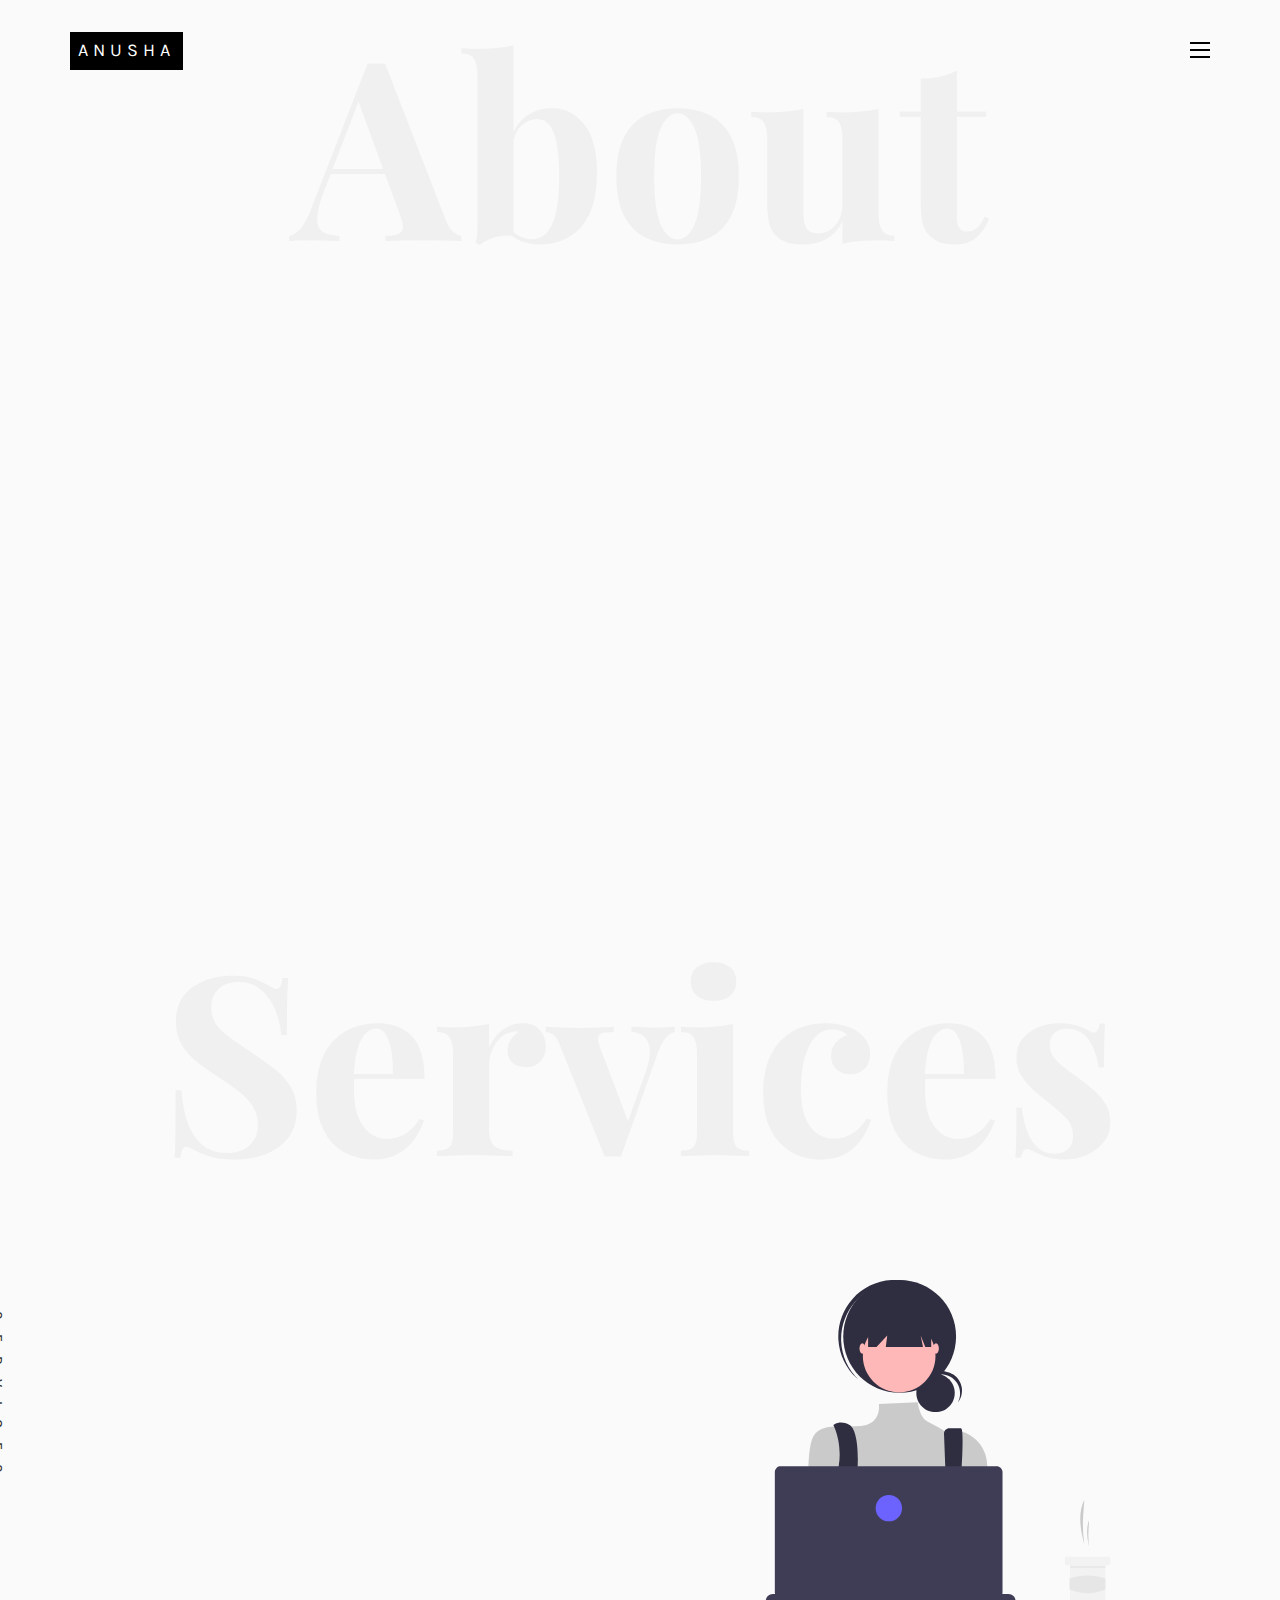
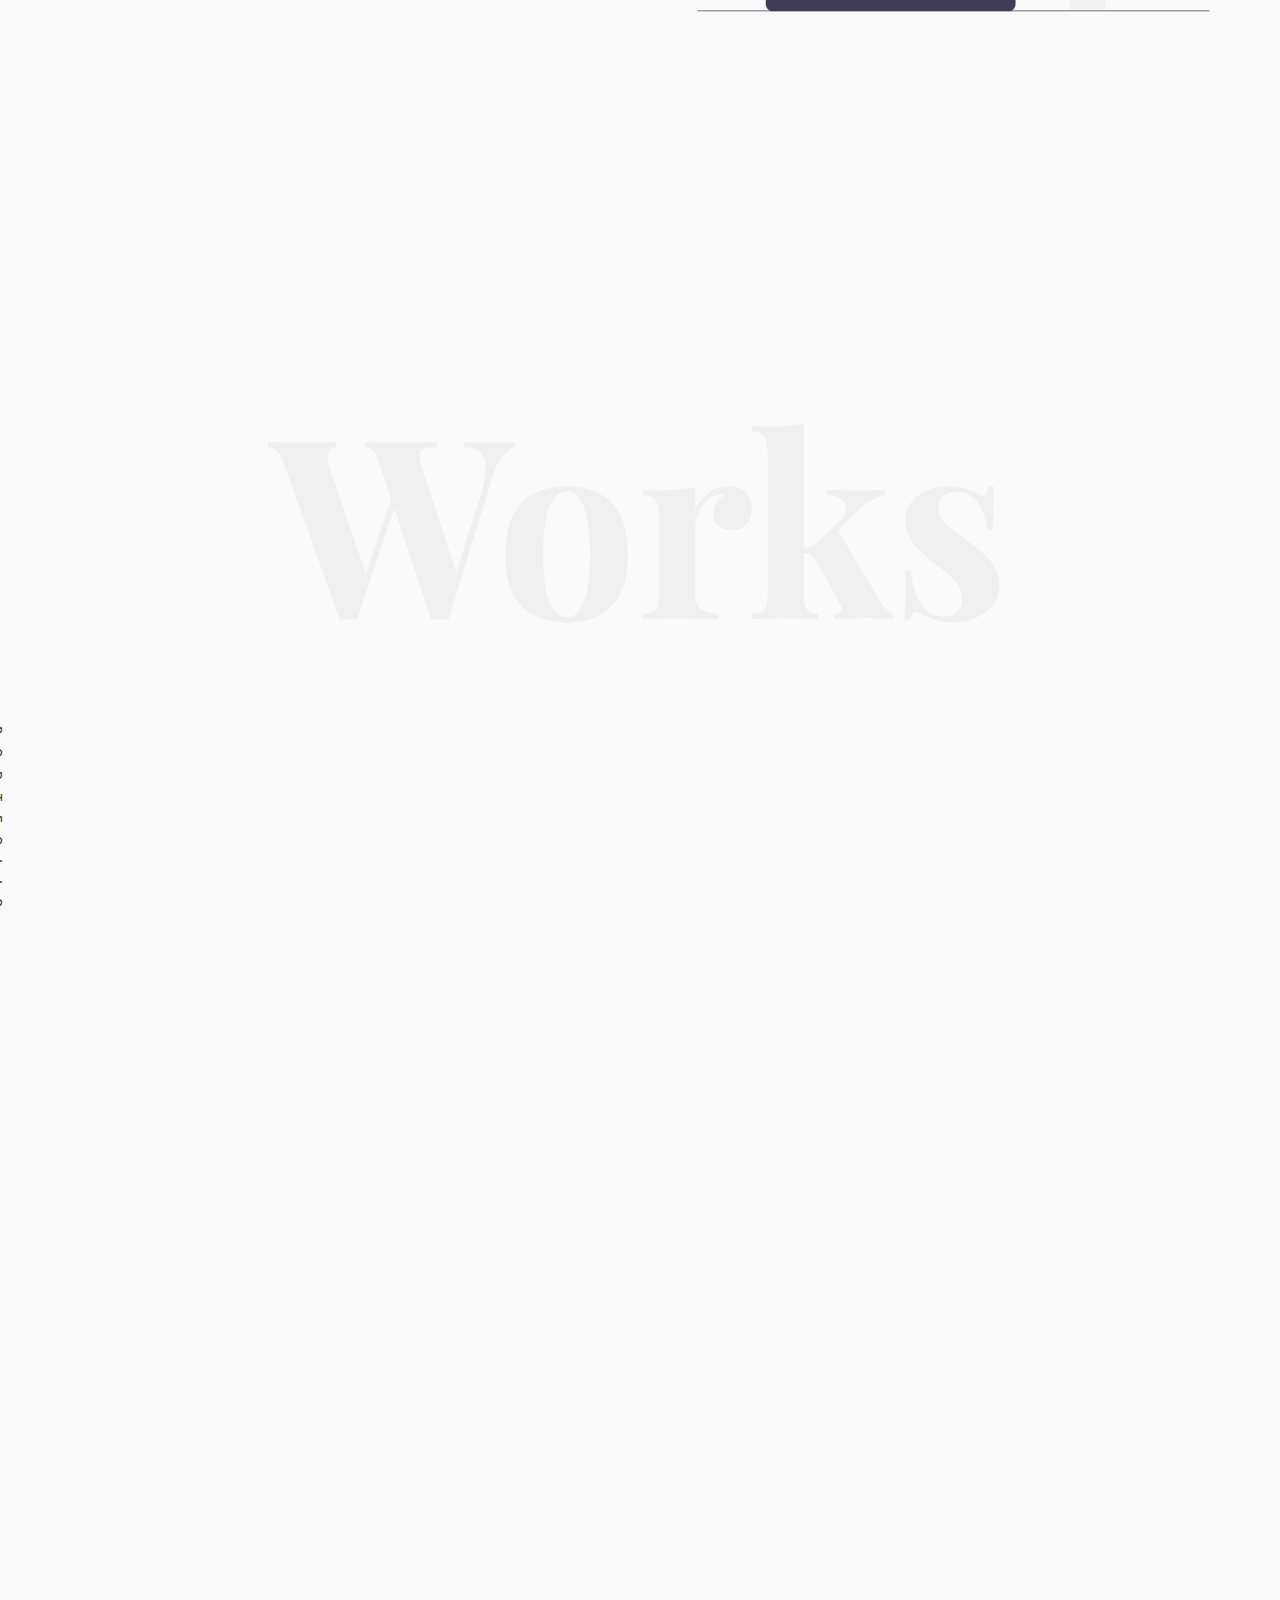
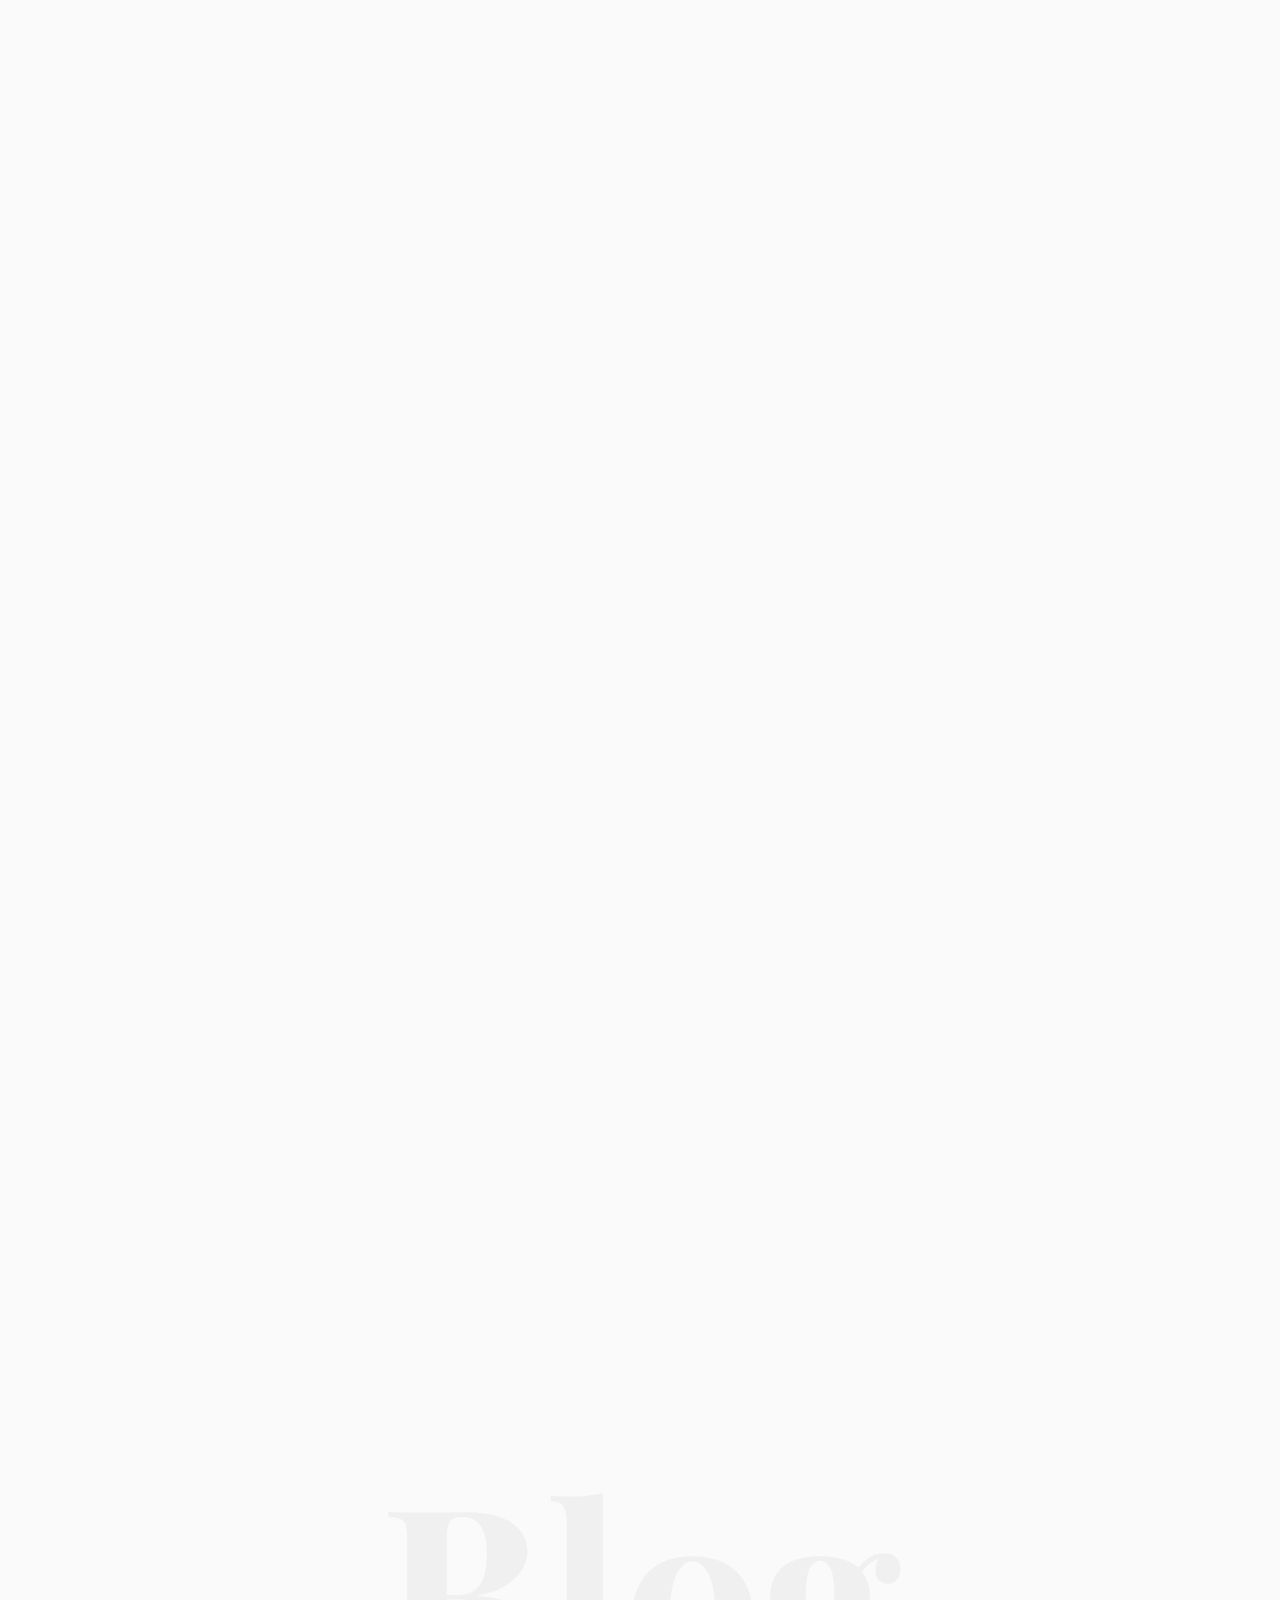
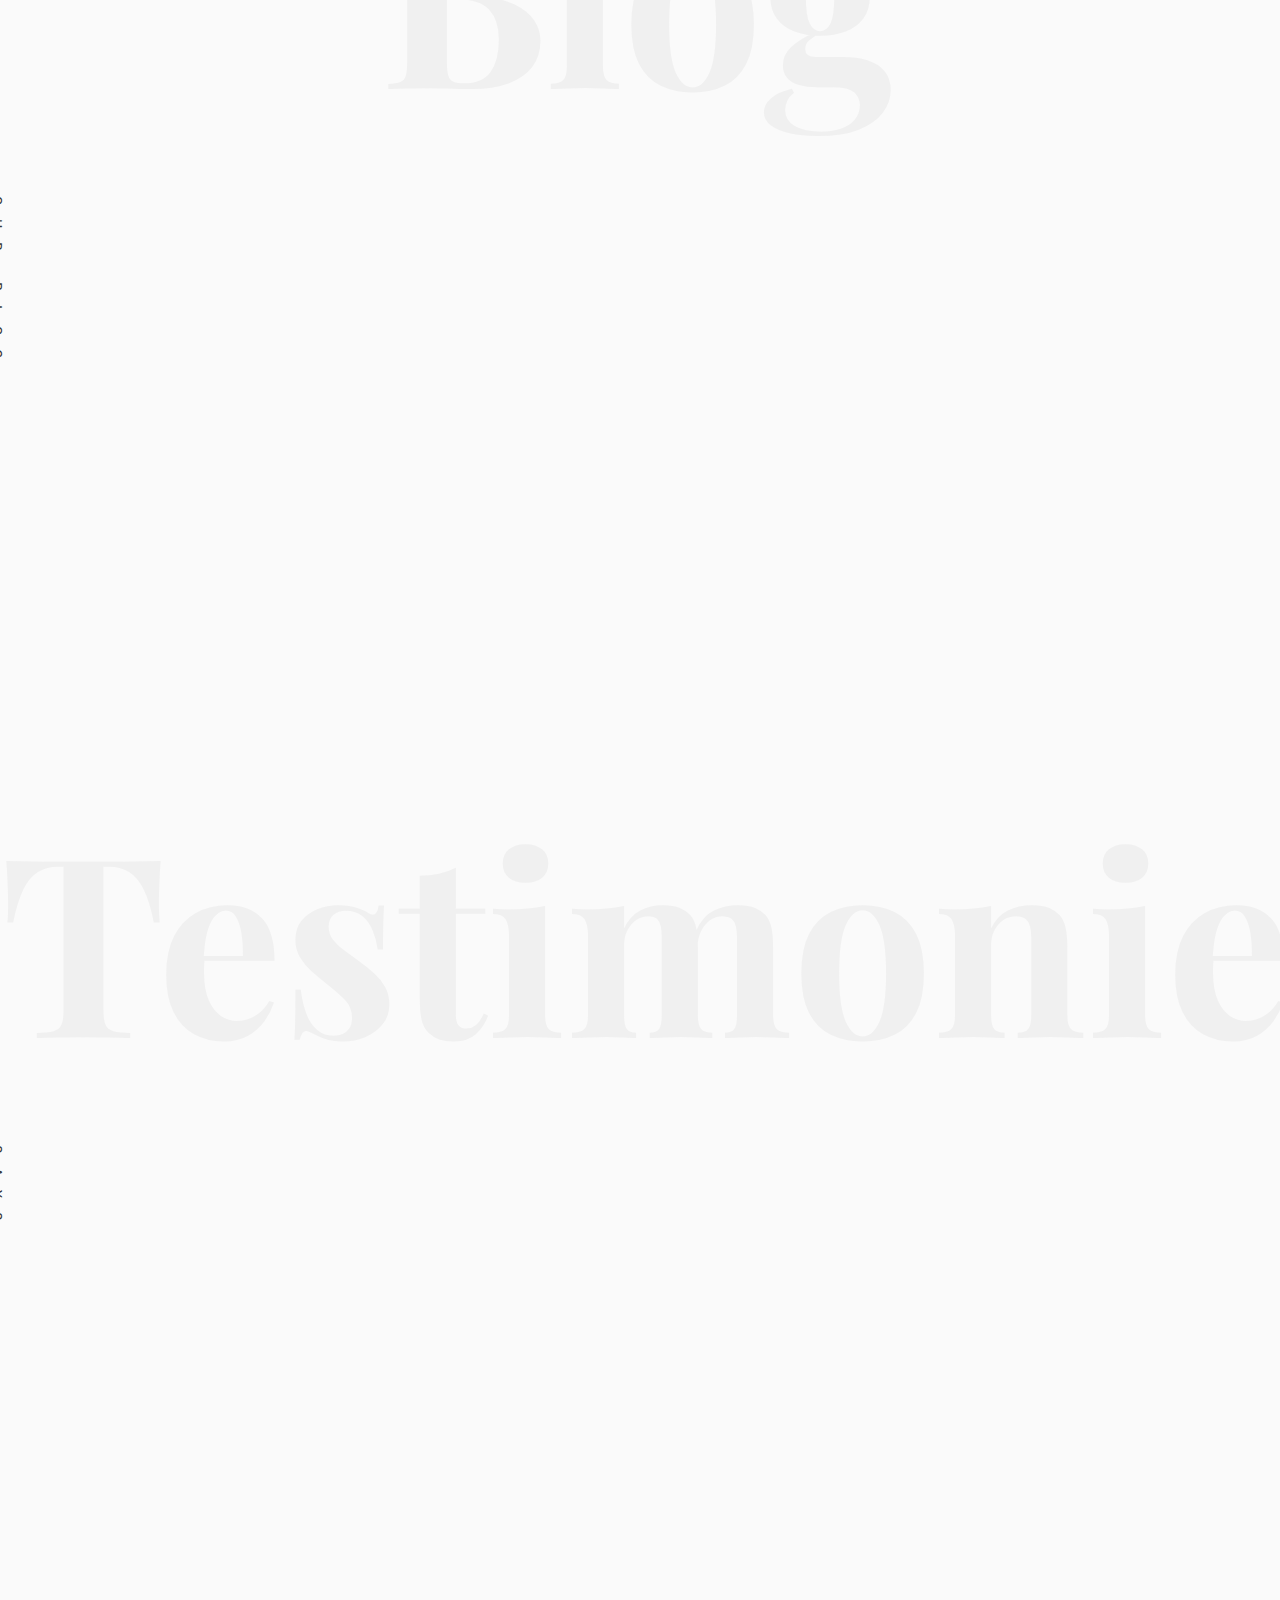
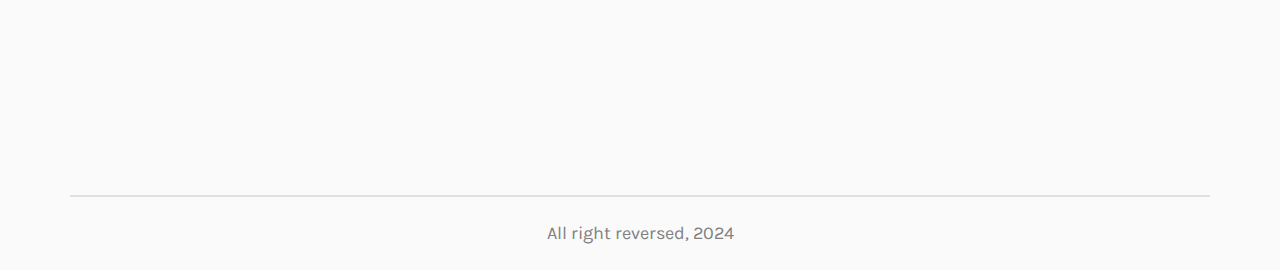
==== index.html @ c7a4c21a "first commit" ====
<!DOCTYPE HTML>
<html>
	<head>
	<meta charset="utf-8">
	<meta http-equiv="X-UA-Compatible" content="IE=edge">
	<title>Anusha | UX/UI Designer</title>
	<meta name="viewport" content="width=device-width, initial-scale=1">
	<meta name="description" content="" />
	<meta name="keywords" content="" />
	<meta name="author" content="" />

  <!-- Facebook and Twitter integration -->
	<meta property="og:title" content=""/>
	<meta property="og:image" content=""/>
	<meta property="og:url" content=""/>
	<meta property="og:site_name" content=""/>
	<meta property="og:description" content=""/>
	<meta name="twitter:title" content="" />
	<meta name="twitter:image" content="" />
	<meta name="twitter:url" content="" />
	<meta name="twitter:card" content="" />

	<!-- Place favicon.ico and apple-touch-icon.png in the root directory -->
	<link rel="shortcut icon" href="favicon.ico">

	<link href="https://fonts.googleapis.com/css?family=Karla:400,700" rel="stylesheet">
	<link href="https://fonts.googleapis.com/css?family=Playfair+Display:400,400i,700" rel="stylesheet">
	
	<!-- Animate.css -->
	<link rel="stylesheet" href="css/animate.css">
	<!-- Icomoon Icon Fonts-->
	<link rel="stylesheet" href="css/icomoon.css">
	<!-- Bootstrap  -->
	<link rel="stylesheet" href="css/bootstrap.css">
	<!-- Owl Carousel -->
	<link rel="stylesheet" href="css/owl.carousel.min.css">
	<link rel="stylesheet" href="css/owl.theme.default.min.css">
	<!-- Magnific Popup -->
	<link rel="stylesheet" href="css/magnific-popup.css">

	<link rel="stylesheet" href="css/style.css">


	<!-- Modernizr JS -->
	<script src="js/modernizr-2.6.2.min.js"></script>
	<!-- FOR IE9 below -->
	<!--[if lt IE 9]>
	<script src="js/respond.min.js"></script>
	<![endif]-->

	</head>
	<body>

	<nav id="colorlib-main-nav" role="navigation">
		<a href="#" class="js-colorlib-nav-toggle colorlib-nav-toggle active"><i></i></a>
		<div class="js-fullheight colorlib-table">
			<div class="colorlib-table-cell js-fullheight">
				<div class="row">
					<div class="col-md-12">
						<div class="form-group">
							<input type="text" class="form-control" id="search" placeholder="Enter any key to search...">
							<button type="submit" class="btn btn-primary"><i class="icon-search3"></i></button>
						</div>
					</div>
				</div>
				<div class="row">
					<div class="col-md-12">
						<ul>
							<li class="active"><a href="index.html">Home</a></li>
							<li><a href="services.html">Services</a></li>
							<li><a href="work.html">Work</a></li>
							<li><a href="blog.html">Blog</a></li>
							<li><a href="about.html">About</a></li>
							<li><a href="contact.html">Contact</a></li>
						</ul>
					</div>
				</div>
				<!-- <div class="row">
					<div class="col-md-12">
						<h2 class="head-title">Works</h2>
						<a href="images/work-1.jpg" class="gallery image-popup-link text-center" style="background-image: url(images/work-1.jpg);">
							<span><i class="icon-search3"></i></span>
						</a>
						<a href="images/work-2.jpg" class="gallery image-popup-link text-center" style="background-image: url(images/work-2.jpg);">
							<span><i class="icon-search3"></i></span>
						</a>
						<a href="images/work-3.jpg" class="gallery image-popup-link text-center" style="background-image: url(images/work-3.jpg);">
							<span><i class="icon-search3"></i></span>
						</a>
						<a href="images/work-4.jpg" class="gallery image-popup-link text-center" style="background-image: url(images/work-4.jpg);">
							<span><i class="icon-search3"></i></span>
						</a>
					</div>
				</div> -->
			</div>
		</div>
	</nav>
	
	<div id="colorlib-page">
		<header>
			<div class="container">
				<div class="row">
					<div class="col-md-12">
						<div class="colorlib-navbar-brand">
							<a class="colorlib-logo" href="index.html"><span>Anusha</span></a>
						</div>
						<a href="#" class="js-colorlib-nav-toggle colorlib-nav-toggle"><i></i></a>
					</div>
				</div>
			</div>
		</header>
		<div id="colorlib-about">
			<div class="container">
				<div class="row text-center">
					<h2 class="bold">About</h2>
				</div>
				<div class="row">
					<div class="col-md-5 animate-box">
						<div class="owl-carousel3">
							<div class="item">
								<img class="img-responsive about-img" src="images/about.jpg" alt="html5 bootstrap template by colorlib.com">
							</div>
							<div class="item">
								<img class="img-responsive about-img" src="images/about-2.jpg" alt="html5 bootstrap template by colorlib.com">
							</div>
						</div>
					</div>
					<div class="col-md-6 col-md-push-1 animate-box">
						<div class="about-desc">
							<div class="owl-carousel3">
								<div class="item">
									<h2><span>Anusha</span><span>Patil</span></h2>
								</div>
								<div class="item">
									<h2><span>I'm</span><span>A UX/UI Designer</span></h2>
								</div>
							</div>
							<div class="desc">
								<div class="rotate">
									<h2 class="heading">About</h2>
								</div>
								<p>Passionate UI/UX designer with over 2 year of hands-on experience shaping digital experiences. My journey has been a blend of creativity and strategy, expertly uniting user insights with innovative designs. Proficient in every phase of the design process, from immersive UX research and sleek UI design to wireframing, dynamic prototyping, and turning visions into reality with HTML, CSS, and ReactJS.
									My goal is to craft intuitive, pixel-perfect solutions that captivate users and drive meaningful connections. Let's collaborate to bring your digital aspirations to life!</p>
								<p><a href="images/Anusha_Patil_UX_UI_Designer.pdf" class="btn btn-primary btn-outline" download>Download Resume</a></p>
							</div>
						</div>
					</div>
				</div>
			</div>
		</div>
		<div id="colorlib-services">
			<div class="container">
				<div class="row text-center">
					<h2 class="bold">Services</h2>
				</div>
				<div class="row">
					<div class="col-md-12">
						<div class="services-flex">
							<div class="one-third">
								<div class="row">
									<div class="col-md-12 col-md-offset-0 animate-box intro-heading">
										<span>My Services</span>
										<h2>Here Are Some of My Skills</h2>
									</div>
								</div>
								<div class="row">
									<div class="col-md-12">
										<div class="rotate">
											<h2 class="heading">Services</h2>
										</div>
									</div>
									<div class="col-md-6">
										<div class="services animate-box">
											<h3>UX Research</h3>
											<ul>
												<li>Conducting interviews</li>
												<li>Surveys and questionnaires</li>
												<li>Analyzing user feedback</li>
											</ul>
										</div>
										<div class="services animate-box">
											<h3>Wireframing and Prototyping</h3>
											<ul>
												<li>Creating wireframes</li>
												<li>Building interactive prototypes</li>
												<li>Using tools like Figma, Miro, Figjam</li>
											</ul>
										</div>
									</div>
									<div class="col-md-6">
										<div class="services animate-box">
											<h3>Interaction Design</h3>
											<ul>
												<li>Designing user flows</li>
												<li>Creating interactive elements</li>
												<li>Creating micro-interactions</li>
											</ul>
										</div>
										<div class="services animate-box">
											<h3>Visual Design</h3>
											<ul>
												<li>Color theory</li>
												<li>Typography</li>
												<li>Layout and composition</li>
											</ul>
										</div>
									</div>
								</div>
							</div>
							<div class="one-forth services-img" style="background-image: url(images/skills.svg); background-size: contain;">
							</div>
						</div>
					</div>
				</div>
			</div>
		</div>

		<div id="colorlib-work">
			<div class="container">
				<div class="row text-center">
					<h2 class="bold">Works</h2>
				</div>
				<div class="row">
					<div class="col-md-12 col-md-offset-0 text-center animate-box intro-heading">
						<span>Portfolio</span>
						<h2>Done Projects</h2>
					</div>
				</div>
				<div class="row">
					<div class="col-md-12">
						<div class="rotate">
							<h2 class="heading">Portfolio</h2>
						</div>
					</div>
				</div>
				<div class="row">
					<div class="col-md-12">
						<div class="work-entry animate-box">
							<a href="work.html" class="work-img" style="background-image: url(images/PIMWORKS.svg);">
								<div class="display-t">
									<div class="work-name">
										<h2>Website and PIM software designs</h2>
									</div>
								</div>
							</a>
							<div class="col-md-4 col-md-offset-4">
								<div class="desc">
									<p>I had the opportunity to design the official website for PIMWork and also undertake a comprehensive redesign of their PIM (Product Information Management) software. This project involved creating a modern, user-friendly interface for their website and revamping the software to improve usability, efficiency, and overall user experience.</p>
									<p class="read"><a href="work-pimworks.html">View details</a></p>
								</div>
							</div>
						</div>
					</div>
					<div class="col-md-12">
						<div class="work-entry animate-box">
							<a href="work.html" class="work-img" style="background-image: url(images/letshang.jpg);">
								<div class="display-t">
									<div class="work-name">
										<h2>Let's Hang! app and website design</h2>
									</div>
								</div>
							</a>
							<div class="col-md-4 col-md-offset-4">
								<div class="desc">
									<p>I designed the website and app for "Lets Hang," an innovative platform that allows users to connect with others, create or join events, activities, or groups, and conduct unique activities like the "Mix-Em-Up Meal.</p>
									<p class="read"><a href="work-letshang.html">View Details</a></p>
								</div>
							</div>
						</div>
					</div>
				</div>
			</div>
		</div>

		<div id="colorlib-blog">
			<div class="container">
				<div class="row text-center">
					<h2 class="bold">Blog</h2>
				</div>
				<div class="row">
					<div class="col-md-12 col-md-offset-0 text-center animate-box intro-heading">
						<span>Blog</span>
						<h2>Read Our Case</h2>
					</div>
				</div>
				<div class="row">
					<div class="col-md-12">
						<div class="rotate">
							<h2 class="heading">Our Blog</h2>
						</div>
					</div>
				</div>
				<div class="row animate-box">
					<div class="owl-carousel1">
						<div class="item">
							<div class="col-md-12">
								<div class="article">
									<a href="https://medium.com/@anushapatil2208/revitalizing-user-experience-redesigning-inshorts-for-seamless-news-consumption-c6a391793e46" class="blog-img">
										<img class="img-responsive" src="images/bolg_01.webp">
										<div class="overlay"></div>
										<div class="link">
											<span class="read">Read more</h2>
										</div>
									</a>
									<div class="desc">
										<span class="meta">11, Sep 2023</span>
										<h2><a href="blog.html">Revitalizing User Experience: Redesigning InShorts for Seamless News Consumption</a></h2>
										<!-- <p>When she reached the first hills of the Italic Mountains, she had a last view back on the skyline of her hometown Bookmarksgrove</p> -->
									</div>
								</div>
							</div>
						</div>
						<div class="item">
							<div class="col-md-12">
								<div class="article">
									<a href="blog.html" class="blog-img">
										<img class="img-responsive" src="images/blog_02.webp" alt="html5 bootstrap by colorlib.com">
										<div class="overlay"></div>
										<div class="link">
											<span class="read">Read more</h2>
										</div>
									</a>
									<div class="desc">
										<span class="meta">04, July 2023</span>
										<h2><a href="https://medium.com/@anushapatil2208/case-study-quillbot-mobile-app-b99eb85f5b2f">Case Study: Quillbot Mobile App</a></h2>
										<!-- <p>When she reached the first hills of the Italic Mountains, she had a last view back on the skyline of her hometown Bookmarksgrove</p> -->
									</div>
								</div>
							</div>
						</div>
						<div class="item">
							<div class="col-md-12">
								<div class="article">
									<a href="https://medium.com/@anushapatil2208/case-study-redesigning-a-mobile-banking-app-ae5cf0e8e21a" class="blog-img">
										<img class="img-responsive" src="images/blog_03.webp" alt="html5 bootstrap by colorlib.com">
										<div class="overlay"></div>
										<div class="link">
											<span class="read">Read more</h2>
										</div>
									</a>
									<div class="desc">
										<span class="meta">29, June 2023</span>
										<h2><a href="https://medium.com/@anushapatil2208/case-study-redesigning-a-mobile-banking-app-ae5cf0e8e21a">Case Study : Redesigning a Mobile Banking App</a></h2>
										<!-- <p>When she reached the first hills of the Italic Mountains, she had a last view back on the skyline of her hometown Bookmarksgrove</p> -->
									</div>
								</div>
							</div>
						</div>
					</div>
				</div>
			</div>
		</div>

		<div id="colorlib-testimony">
			<div class="container">
				<div class="row text-center">
					<h2 class="bold">Testimonies</h2>
				</div>
				<div class="row">
					<div class="col-md-12 col-md-offset-0 text-center animate-box intro-heading">
						<span>Testimonies</span>
						<h2>Clients Says</h2>
					</div>
				</div>
				<div class="row">
					<div class="col-md-12">
						<div class="rotate">
							<h2 class="heading">Says</h2>
						</div>
					</div>
				</div>
				<div class="row animate-box">
					<div class="owl-carousel">
						<div class="item">
							<div class="col-md-12 text-center">
								<div class="testimony">
									<blockquote>
										<p>"Working with Anusha was an absolute pleasure. She brought creativity, enthusiasm, and a positive attitude to every project, making her contributions invaluable to our team.
											If you're in need of a talented and dedicated UI designer who can bring your design projects to life, I wholeheartedly recommend Anusha. She will undoubtedly be a valuable asset to any design team."</p>
										<span>&mdash; Pragash Santhakumar | PIMWork Senior UX Designer</span>
									</blockquote>
								</div>
							</div>
						</div>
						<div class="item">
							<div class="col-md-12 text-center">
								<div class="testimony">
									<blockquote>
										<p>"Anusha is Exceptional when it comes to designing, her UI/UX expertise has been pivotal in shaping our product. Her creative designs, attention to detail, and user-centric approach have significantly enhanced usability. Her proactive problem-solving and commitment to staying updated have ensured our product remains cutting-edge. She had an outstanding contribution to our project's success."</p>
										<span>&mdash; Priyansh Raj | Catalysts Reachout Founder and Software developer</span>
									</blockquote>
								</div>
							</div>
						</div>
						<div class="item">
							<div class="col-md-12 text-center">
								<div class="testimony">
									<blockquote>
										<p>"Anusha is an exceptional UI/UX designer with a keen eye for detail and a knack for creating intuitive user experiences. Her collaborative approach, coupled with her passion for design, makes her an invaluable asset to any team. I highly recommend her for any UI/UX design role."</p>
										<span>&mdash; Anand Doddamani | Fontend developer at Utah Tech Labs </span>
									</blockquote>
								</div>
							</div>
						</div>
					</div>
				</div>
			</div>
		</div>

		<footer>
			<!-- <div id="footer"> -->
				<div class="container">
					<div id='footer'>
						<div class='footer-container '>
						  <p class="footer-text">All right reversed, 2024</p>
						</div>
					</div>
				</div>
		</footer>
	
	</div>

	<!-- jQuery -->
	<script src="js/jquery.min.js"></script>
	<!-- jQuery Easing -->
	<script src="js/jquery.easing.1.3.js"></script>
	<!-- Bootstrap -->
	<script src="js/bootstrap.min.js"></script>
	<!-- Waypoints -->
	<script src="js/jquery.waypoints.min.js"></script>
	<!-- Owl Carousel -->
	<script src="js/owl.carousel.min.js"></script>
	<!-- Magnific Popup -->
	<script src="js/jquery.magnific-popup.min.js"></script>
	<script src="js/magnific-popup-options.js"></script>

	<!-- Main JS (Do not remove) -->
	<script src="js/main.js"></script>

	</body>
</html>
---- css/icomoon.css ----
@font-face {
  font-family: 'icomoon';
  src:  url('fonts/icomoon.eot?tmere9');
  src:  url('fonts/icomoon.eot?tmere9#iefix') format('embedded-opentype'),
    url('fonts/icomoon.ttf?tmere9') format('truetype'),
    url('fonts/icomoon.woff?tmere9') format('woff'),
    url('fonts/icomoon.svg?tmere9#icomoon') format('svg');
  font-weight: normal;
  font-style: normal;
}

[class^="icon-"], [class*=" icon-"] {
  /* use !important to prevent issues with browser extensions that change fonts */
  font-family: 'icomoon' !important;
  speak: none;
  font-style: normal;
  font-weight: normal;
  font-variant: normal;
  text-transform: none;
  line-height: 1;

  /* Better Font Rendering =========== */
  -webkit-font-smoothing: antialiased;
  -moz-osx-font-smoothing: grayscale;
}

.icon-activity:before {
  content: "\e900";
}
.icon-airplay:before {
  content: "\e901";
}
.icon-alert-circle:before {
  content: "\e902";
}
.icon-alert-octagon:before {
  content: "\e903";
}
.icon-alert-triangle:before {
  content: "\e904";
}
.icon-align-center:before {
  content: "\e905";
}
.icon-align-justify:before {
  content: "\e906";
}
.icon-align-left:before {
  content: "\e907";
}
.icon-align-right:before {
  content: "\e908";
}
.icon-anchor:before {
  content: "\e909";
}
.icon-aperture:before {
  content: "\e90a";
}
.icon-arrow-down3:before {
  content: "\e90b";
}
.icon-arrow-down-circle:before {
  content: "\e90c";
}
.icon-arrow-down-left3:before {
  content: "\e90d";
}
.icon-arrow-down-right3:before {
  content: "\e90e";
}
.icon-arrow-left3:before {
  content: "\e90f";
}
.icon-arrow-left-circle:before {
  content: "\e910";
}
.icon-arrow-right3:before {
  content: "\e911";
}
.icon-arrow-right-circle:before {
  content: "\e912";
}
.icon-arrow-up3:before {
  content: "\e913";
}
.icon-arrow-up-circle:before {
  content: "\e914";
}
.icon-arrow-up-left3:before {
  content: "\e915";
}
.icon-arrow-up-right3:before {
  content: "\e916";
}
.icon-at-sign:before {
  content: "\e917";
}
.icon-award:before {
  content: "\e918";
}
.icon-bar-chart:before {
  content: "\e919";
}
.icon-bar-chart-2:before {
  content: "\e91a";
}
.icon-battery:before {
  content: "\e91b";
}
.icon-battery-charging:before {
  content: "\e91c";
}
.icon-bell2:before {
  content: "\e91d";
}
.icon-bell-off:before {
  content: "\e91e";
}
.icon-bluetooth:before {
  content: "\e91f";
}
.icon-bold2:before {
  content: "\e920";
}
.icon-book2:before {
  content: "\e921";
}
.icon-book-open:before {
  content: "\e922";
}
.icon-bookmark2:before {
  content: "\e923";
}
.icon-box:before {
  content: "\e924";
}
.icon-briefcase2:before {
  content: "\e925";
}
.icon-calendar2:before {
  content: "\e926";
}
.icon-camera2:before {
  content: "\e927";
}
.icon-camera-off:before {
  content: "\e928";
}
.icon-cast:before {
  content: "\e929";
}
.icon-check:before {
  content: "\e92a";
}
.icon-check-circle:before {
  content: "\e92b";
}
.icon-check-square:before {
  content: "\e92c";
}
.icon-chevron-down:before {
  content: "\e92d";
}
.icon-chevron-left:before {
  content: "\e92e";
}
.icon-chevron-right:before {
  content: "\e92f";
}
.icon-chevron-up:before {
  content: "\e930";
}
.icon-chevrons-down:before {
  content: "\e931";
}
.icon-chevrons-left:before {
  content: "\e932";
}
.icon-chevrons-right:before {
  content: "\e933";
}
.icon-chevrons-up:before {
  content: "\e934";
}
.icon-chrome2:before {
  content: "\e935";
}
.icon-circle:before {
  content: "\e936";
}
.icon-clipboard2:before {
  content: "\e937";
}
.icon-clock3:before {
  content: "\e938";
}
.icon-cloud2:before {
  content: "\e939";
}
.icon-cloud-drizzle:before {
  content: "\e93a";
}
.icon-cloud-lightning:before {
  content: "\e93b";
}
.icon-cloud-off:before {
  content: "\e93c";
}
.icon-cloud-rain:before {
  content: "\e93d";
}
.icon-cloud-snow:before {
  content: "\e93e";
}
.icon-code:before {
  content: "\e93f";
}
.icon-codepen2:before {
  content: "\e940";
}
.icon-command2:before {
  content: "\e941";
}
.icon-compass3:before {
  content: "\e942";
}
.icon-copy2:before {
  content: "\e943";
}
.icon-corner-down-left:before {
  content: "\e944";
}
.icon-corner-down-right:before {
  content: "\e945";
}
.icon-corner-left-down:before {
  content: "\e946";
}
.icon-corner-left-up:before {
  content: "\e947";
}
.icon-corner-right-down:before {
  content: "\e948";
}
.icon-corner-right-up:before {
  content: "\e949";
}
.icon-corner-up-left:before {
  content: "\e94a";
}
.icon-corner-up-right:before {
  content: "\e94b";
}
.icon-cpu:before {
  content: "\e94c";
}
.icon-credit-card2:before {
  content: "\e94d";
}
.icon-crop2:before {
  content: "\e94e";
}
.icon-crosshair:before {
  content: "\e94f";
}
.icon-database2:before {
  content: "\e950";
}
.icon-delete:before {
  content: "\e951";
}
.icon-disc:before {
  content: "\e952";
}
.icon-dollar-sign:before {
  content: "\e953";
}
.icon-download4:before {
  content: "\e954";
}
.icon-download-cloud:before {
  content: "\e955";
}
.icon-droplet2:before {
  content: "\e956";
}
.icon-edit:before {
  content: "\e957";
}
.icon-edit-2:before {
  content: "\e958";
}
.icon-edit-3:before {
  content: "\e959";
}
.icon-external-link:before {
  content: "\e95a";
}
.icon-eye2:before {
  content: "\e95b";
}
.icon-eye-off:before {
  content: "\e95c";
}
.icon-facebook3:before {
  content: "\e95d";
}
.icon-fast-forward:before {
  content: "\e95e";
}
.icon-feather:before {
  content: "\e95f";
}
.icon-file:before {
  content: "\e960";
}
.icon-file-minus:before {
  content: "\e961";
}
.icon-file-plus:before {
  content: "\e962";
}
.icon-file-text3:before {
  content: "\e963";
}
.icon-film2:before {
  content: "\e964";
}
.icon-filter2:before {
  content: "\e965";
}
.icon-flag2:before {
  content: "\e966";
}
.icon-folder2:before {
  content: "\e967";
}
.icon-folder-minus2:before {
  content: "\e968";
}
.icon-folder-plus2:before {
  content: "\e969";
}
.icon-git-branch:before {
  content: "\e96a";
}
.icon-git-commit:before {
  content: "\e96b";
}
.icon-git-merge:before {
  content: "\e96c";
}
.icon-git-pull-request:before {
  content: "\e96d";
}
.icon-github2:before {
  content: "\e96e";
}
.icon-gitlab:before {
  content: "\e96f";
}
.icon-globe:before {
  content: "\e970";
}
.icon-grid:before {
  content: "\e971";
}
.icon-hard-drive:before {
  content: "\e972";
}
.icon-hash:before {
  content: "\e973";
}
.icon-headphones2:before {
  content: "\e974";
}
.icon-heart2:before {
  content: "\e975";
}
.icon-help-circle:before {
  content: "\e976";
}
.icon-home4:before {
  content: "\e977";
}
.icon-image2:before {
  content: "\e978";
}
.icon-inbox:before {
  content: "\e979";
}
.icon-info2:before {
  content: "\e97a";
}
.icon-instagram2:before {
  content: "\e97b";
}
.icon-italic2:before {
  content: "\e97c";
}
.icon-layers:before {
  content: "\e97d";
}
.icon-layout:before {
  content: "\e97e";
}
.icon-life-buoy:before {
  content: "\e97f";
}
.icon-link2:before {
  content: "\e980";
}
.icon-link-2:before {
  content: "\e981";
}
.icon-linkedin3:before {
  content: "\e982";
}
.icon-list3:before {
  content: "\e983";
}
.icon-loader:before {
  content: "\e984";
}
.icon-lock2:before {
  content: "\e985";
}
.icon-log-in:before {
  content: "\e986";
}
.icon-log-out:before {
  content: "\e987";
}
.icon-mail5:before {
  content: "\e988";
}
.icon-map3:before {
  content: "\e989";
}
.icon-map-pin:before {
  content: "\e98a";
}
.icon-maximize:before {
  content: "\e98b";
}
.icon-maximize-2:before {
  content: "\e98c";
}
.icon-menu5:before {
  content: "\e98d";
}
.icon-message-circle:before {
  content: "\e98e";
}
.icon-message-square:before {
  content: "\e98f";
}
.icon-mic2:before {
  content: "\e990";
}
.icon-mic-off:before {
  content: "\e991";
}
.icon-minimize:before {
  content: "\e992";
}
.icon-minimize-2:before {
  content: "\e993";
}
.icon-minus2:before {
  content: "\e994";
}
.icon-minus-circle:before {
  content: "\e995";
}
.icon-minus-square:before {
  content: "\e996";
}
.icon-monitor:before {
  content: "\e997";
}
.icon-moon:before {
  content: "\e998";
}
.icon-more-horizontal:before {
  content: "\e999";
}
.icon-more-vertical:before {
  content: "\e99a";
}
.icon-move:before {
  content: "\e99b";
}
.icon-music2:before {
  content: "\e99c";
}
.icon-navigation:before {
  content: "\e99d";
}
.icon-navigation-2:before {
  content: "\e99e";
}
.icon-octagon:before {
  content: "\e99f";
}
.icon-package:before {
  content: "\e9a0";
}
.icon-paperclip:before {
  content: "\e9a1";
}
.icon-pause3:before {
  content: "\e9a2";
}
.icon-pause-circle:before {
  content: "\e9a3";
}
.icon-percent:before {
  content: "\e9a4";
}
.icon-phone2:before {
  content: "\e9a5";
}
.icon-phone-call:before {
  content: "\e9a6";
}
.icon-phone-forwarded:before {
  content: "\e9a7";
}
.icon-phone-incoming:before {
  content: "\e9a8";
}
.icon-phone-missed:before {
  content: "\e9a9";
}
.icon-phone-off:before {
  content: "\e9aa";
}
.icon-phone-outgoing:before {
  content: "\e9ab";
}
.icon-pie-chart2:before {
  content: "\e9ac";
}
.icon-play4:before {
  content: "\e9ad";
}
.icon-play-circle:before {
  content: "\e9ae";
}
.icon-plus2:before {
  content: "\e9af";
}
.icon-plus-circle:before {
  content: "\e9b0";
}
.icon-plus-square:before {
  content: "\e9b1";
}
.icon-pocket:before {
  content: "\e9b2";
}
.icon-power2:before {
  content: "\e9b3";
}
.icon-printer2:before {
  content: "\e9b4";
}
.icon-radio:before {
  content: "\e9b5";
}
.icon-refresh-ccw:before {
  content: "\e9b6";
}
.icon-refresh-cw:before {
  content: "\e9b7";
}
.icon-repeat:before {
  content: "\e9b8";
}
.icon-rewind:before {
  content: "\e9b9";
}
.icon-rotate-ccw:before {
  content: "\e9ba";
}
.icon-rotate-cw:before {
  content: "\e9bb";
}
.icon-rss3:before {
  content: "\e9bc";
}
.icon-save:before {
  content: "\e9bd";
}
.icon-scissors2:before {
  content: "\e9be";
}
.icon-search2:before {
  content: "\e9bf";
}
.icon-send:before {
  content: "\e9c0";
}
.icon-server:before {
  content: "\e9c1";
}
.icon-settings:before {
  content: "\e9c2";
}
.icon-share3:before {
  content: "\e9c3";
}
.icon-share-2:before {
  content: "\e9c4";
}
.icon-shield2:before {
  content: "\e9c5";
}
.icon-shield-off:before {
  content: "\e9c6";
}
.icon-shopping-bag:before {
  content: "\e9c7";
}
.icon-shopping-cart:before {
  content: "\e9c8";
}
.icon-shuffle2:before {
  content: "\e9c9";
}
.icon-sidebar:before {
  content: "\e9ca";
}
.icon-skip-back:before {
  content: "\e9cb";
}
.icon-skip-forward:before {
  content: "\e9cc";
}
.icon-slack:before {
  content: "\e9cd";
}
.icon-slash:before {
  content: "\e9ce";
}
.icon-sliders:before {
  content: "\e9cf";
}
.icon-smartphone:before {
  content: "\e9d0";
}
.icon-speaker:before {
  content: "\e9d1";
}
.icon-square:before {
  content: "\e9d2";
}
.icon-star:before {
  content: "\e9d3";
}
.icon-stop-circle:before {
  content: "\e9d4";
}
.icon-sun2:before {
  content: "\e9d5";
}
.icon-sunrise:before {
  content: "\e9d6";
}
.icon-sunset:before {
  content: "\e9d7";
}
.icon-tablet2:before {
  content: "\e9d8";
}
.icon-tag:before {
  content: "\e9d9";
}
.icon-target2:before {
  content: "\e9da";
}
.icon-terminal2:before {
  content: "\e9db";
}
.icon-thermometer:before {
  content: "\e9dc";
}
.icon-thumbs-down:before {
  content: "\e9dd";
}
.icon-thumbs-up:before {
  content: "\e9de";
}
.icon-toggle-left:before {
  content: "\e9df";
}
.icon-toggle-right:before {
  content: "\e9e0";
}
.icon-trash:before {
  content: "\e9e1";
}
.icon-trash-2:before {
  content: "\e9e2";
}
.icon-trending-down:before {
  content: "\e9e3";
}
.icon-trending-up:before {
  content: "\e9e4";
}
.icon-triangle:before {
  content: "\e9e5";
}
.icon-truck2:before {
  content: "\e9e6";
}
.icon-tv2:before {
  content: "\e9e7";
}
.icon-twitter2:before {
  content: "\e9e8";
}
.icon-type:before {
  content: "\e9e9";
}
.icon-umbrella:before {
  content: "\e9ea";
}
.icon-underline2:before {
  content: "\e9eb";
}
.icon-unlock:before {
  content: "\e9ec";
}
.icon-upload4:before {
  content: "\e9ed";
}
.icon-upload-cloud:before {
  content: "\e9ee";
}
.icon-user2:before {
  content: "\e9ef";
}
.icon-user-check2:before {
  content: "\e9f0";
}
.icon-user-minus2:before {
  content: "\e9f1";
}
.icon-user-plus2:before {
  content: "\e9f2";
}
.icon-user-x:before {
  content: "\e9f3";
}
.icon-users2:before {
  content: "\e9f4";
}
.icon-video:before {
  content: "\e9f5";
}
.icon-video-off:before {
  content: "\e9f6";
}
.icon-voicemail:before {
  content: "\e9f7";
}
.icon-volume:before {
  content: "\e9f8";
}
.icon-volume-1:before {
  content: "\e9f9";
}
.icon-volume-2:before {
  content: "\e9fa";
}
.icon-volume-x:before {
  content: "\e9fb";
}
.icon-watch:before {
  content: "\e9fc";
}
.icon-wifi:before {
  content: "\e9fd";
}
.icon-wifi-off:before {
  content: "\e9fe";
}
.icon-wind:before {
  content: "\e9ff";
}
.icon-x:before {
  content: "\ea00";
}
.icon-x-circle:before {
  content: "\ea01";
}
.icon-x-square:before {
  content: "\ea02";
}
.icon-zap:before {
  content: "\ea03";
}
.icon-zap-off:before {
  content: "\ea04";
}
.icon-zoom-in2:before {
  content: "\ea05";
}
.icon-zoom-out2:before {
  content: "\ea06";
}
.icon-times:before {
  content: "\ea07";
}
.icon-tick:before {
  content: "\ea08";
}
.icon-plus3:before {
  content: "\ea09";
}
.icon-minus3:before {
  content: "\ea0a";
}
.icon-equals:before {
  content: "\ea0b";
}
.icon-divide:before {
  content: "\ea0c";
}
.icon-chevron-right2:before {
  content: "\ea0d";
}
.icon-chevron-left2:before {
  content: "\ea0e";
}
.icon-arrow-right-thick:before {
  content: "\ea0f";
}
.icon-arrow-left-thick:before {
  content: "\ea10";
}
.icon-th-small:before {
  content: "\ea11";
}
.icon-th-menu:before {
  content: "\ea12";
}
.icon-th-list:before {
  content: "\ea13";
}
.icon-th-large:before {
  content: "\ea14";
}
.icon-home5:before {
  content: "\ea15";
}
.icon-arrow-forward:before {
  content: "\ea16";
}
.icon-arrow-back:before {
  content: "\ea17";
}
.icon-rss4:before {
  content: "\ea18";
}
.icon-location3:before {
  content: "\ea19";
}
.icon-link3:before {
  content: "\ea1a";
}
.icon-image3:before {
  content: "\ea1b";
}
.icon-arrow-up-thick:before {
  content: "\ea1c";
}
.icon-arrow-down-thick:before {
  content: "\ea1d";
}
.icon-starburst:before {
  content: "\ea1e";
}
.icon-starburst-outline:before {
  content: "\ea1f";
}
.icon-star2:before {
  content: "\ea20";
}
.icon-flow-children:before {
  content: "\ea21";
}
.icon-export:before {
  content: "\ea22";
}
.icon-delete2:before {
  content: "\ea23";
}
.icon-delete-outline:before {
  content: "\ea24";
}
.icon-cloud-storage:before {
  content: "\ea25";
}
.icon-wi-fi:before {
  content: "\ea26";
}
.icon-heart3:before {
  content: "\ea27";
}
.icon-flash:before {
  content: "\ea28";
}
.icon-cancel:before {
  content: "\ea29";
}
.icon-backspace:before {
  content: "\ea2a";
}
.icon-attachment2:before {
  content: "\ea2b";
}
.icon-arrow-move:before {
  content: "\ea2c";
}
.icon-warning2:before {
  content: "\ea2d";
}
.icon-user3:before {
  content: "\ea2e";
}
.icon-radar:before {
  content: "\ea2f";
}
.icon-lock-open:before {
  content: "\ea30";
}
.icon-lock-closed:before {
  content: "\ea31";
}
.icon-location-arrow:before {
  content: "\ea32";
}
.icon-info3:before {
  content: "\ea33";
}
.icon-user-delete:before {
  content: "\ea34";
}
.icon-user-add:before {
  content: "\ea35";
}
.icon-media-pause:before {
  content: "\ea36";
}
.icon-group:before {
  content: "\ea37";
}
.icon-chart-pie:before {
  content: "\ea38";
}
.icon-chart-line:before {
  content: "\ea39";
}
.icon-chart-bar:before {
  content: "\ea3a";
}
.icon-chart-area:before {
  content: "\ea3b";
}
.icon-video2:before {
  content: "\ea3c";
}
.icon-point-of-interest:before {
  content: "\ea3d";
}
.icon-infinity:before {
  content: "\ea3e";
}
.icon-globe2:before {
  content: "\ea3f";
}
.icon-eye3:before {
  content: "\ea40";
}
.icon-cog2:before {
  content: "\ea41";
}
.icon-camera3:before {
  content: "\ea42";
}
.icon-upload5:before {
  content: "\ea43";
}
.icon-scissors3:before {
  content: "\ea44";
}
.icon-refresh:before {
  content: "\ea45";
}
.icon-pin:before {
  content: "\ea46";
}
.icon-key3:before {
  content: "\ea47";
}
.icon-info-large:before {
  content: "\ea48";
}
.icon-eject2:before {
  content: "\ea49";
}
.icon-download5:before {
  content: "\ea4a";
}
.icon-zoom:before {
  content: "\ea4b";
}
.icon-zoom-out3:before {
  content: "\ea4c";
}
.icon-zoom-in3:before {
  content: "\ea4d";
}
.icon-sort-numerically:before {
  content: "\ea4e";
}
.icon-sort-alphabetically:before {
  content: "\ea4f";
}
.icon-input-checked:before {
  content: "\ea50";
}
.icon-calender:before {
  content: "\ea51";
}
.icon-world:before {
  content: "\ea52";
}
.icon-notes:before {
  content: "\ea53";
}
.icon-code2:before {
  content: "\ea54";
}
.icon-arrow-sync:before {
  content: "\ea55";
}
.icon-arrow-shuffle:before {
  content: "\ea56";
}
.icon-arrow-repeat:before {
  content: "\ea57";
}
.icon-arrow-minimise:before {
  content: "\ea58";
}
.icon-arrow-maximise:before {
  content: "\ea59";
}
.icon-arrow-loop:before {
  content: "\ea5a";
}
.icon-anchor2:before {
  content: "\ea5b";
}
.icon-spanner:before {
  content: "\ea5c";
}
.icon-puzzle:before {
  content: "\ea5d";
}
.icon-power3:before {
  content: "\ea5e";
}
.icon-plane:before {
  content: "\ea5f";
}
.icon-pi:before {
  content: "\ea60";
}
.icon-phone3:before {
  content: "\ea61";
}
.icon-microphone:before {
  content: "\ea62";
}
.icon-media-rewind:before {
  content: "\ea63";
}
.icon-flag3:before {
  content: "\ea64";
}
.icon-adjust-brightness:before {
  content: "\ea65";
}
.icon-waves:before {
  content: "\ea66";
}
.icon-social-twitter:before {
  content: "\ea67";
}
.icon-social-facebook:before {
  content: "\ea68";
}
.icon-social-dribbble:before {
  content: "\ea69";
}
.icon-media-stop:before {
  content: "\ea6a";
}
.icon-media-record:before {
  content: "\ea6b";
}
.icon-media-play:before {
  content: "\ea6c";
}
.icon-media-fast-forward:before {
  content: "\ea6d";
}
.icon-media-eject:before {
  content: "\ea6e";
}
.icon-social-vimeo:before {
  content: "\ea6f";
}
.icon-social-tumbler:before {
  content: "\ea70";
}
.icon-social-skype:before {
  content: "\ea71";
}
.icon-social-pinterest:before {
  content: "\ea72";
}
.icon-social-linkedin:before {
  content: "\ea73";
}
.icon-social-last-fm:before {
  content: "\ea74";
}
.icon-social-github:before {
  content: "\ea75";
}
.icon-social-flickr:before {
  content: "\ea76";
}
.icon-at:before {
  content: "\ea77";
}
.icon-times-outline:before {
  content: "\ea78";
}
.icon-plus-outline:before {
  content: "\ea79";
}
.icon-minus-outline:before {
  content: "\ea7a";
}
.icon-tick-outline:before {
  content: "\ea7b";
}
.icon-th-large-outline:before {
  content: "\ea7c";
}
.icon-equals-outline:before {
  content: "\ea7d";
}
.icon-divide-outline:before {
  content: "\ea7e";
}
.icon-chevron-right-outline:before {
  content: "\ea7f";
}
.icon-chevron-left-outline:before {
  content: "\ea80";
}
.icon-arrow-right-outline:before {
  content: "\ea81";
}
.icon-arrow-left-outline:before {
  content: "\ea82";
}
.icon-th-small-outline:before {
  content: "\ea83";
}
.icon-th-menu-outline:before {
  content: "\ea84";
}
.icon-th-list-outline:before {
  content: "\ea85";
}
.icon-news:before {
  content: "\ea86";
}
.icon-home-outline:before {
  content: "\ea87";
}
.icon-arrow-up-outline:before {
  content: "\ea88";
}
.icon-arrow-forward-outline:before {
  content: "\ea89";
}
.icon-arrow-down-outline:before {
  content: "\ea8a";
}
.icon-arrow-back-outline:before {
  content: "\ea8b";
}
.icon-trash2:before {
  content: "\ea8c";
}
.icon-rss-outline:before {
  content: "\ea8d";
}
.icon-message:before {
  content: "\ea8e";
}
.icon-location-outline:before {
  content: "\ea8f";
}
.icon-link-outline:before {
  content: "\ea90";
}
.icon-image-outline:before {
  content: "\ea91";
}
.icon-export-outline:before {
  content: "\ea92";
}
.icon-cross2:before {
  content: "\ea93";
}
.icon-wi-fi-outline:before {
  content: "\ea94";
}
.icon-star-outline:before {
  content: "\ea95";
}
.icon-media-pause-outline:before {
  content: "\ea96";
}
.icon-mail6:before {
  content: "\ea97";
}
.icon-heart-outline:before {
  content: "\ea98";
}
.icon-flash-outline:before {
  content: "\ea99";
}
.icon-cancel-outline:before {
  content: "\ea9a";
}
.icon-beaker:before {
  content: "\ea9b";
}
.icon-arrow-move-outline:before {
  content: "\ea9c";
}
.icon-watch2:before {
  content: "\ea9d";
}
.icon-warning-outline:before {
  content: "\ea9e";
}
.icon-time:before {
  content: "\ea9f";
}
.icon-radar-outline:before {
  content: "\eaa0";
}
.icon-lock-open-outline:before {
  content: "\eaa1";
}
.icon-location-arrow-outline:before {
  content: "\eaa2";
}
.icon-info-outline:before {
  content: "\eaa3";
}
.icon-backspace-outline:before {
  content: "\eaa4";
}
.icon-attachment-outline:before {
  content: "\eaa5";
}
.icon-user-outline:before {
  content: "\eaa6";
}
.icon-user-delete-outline:before {
  content: "\eaa7";
}
.icon-user-add-outline:before {
  content: "\eaa8";
}
.icon-lock-closed-outline:before {
  content: "\eaa9";
}
.icon-group-outline:before {
  content: "\eaaa";
}
.icon-chart-pie-outline:before {
  content: "\eaab";
}
.icon-chart-line-outline:before {
  content: "\eaac";
}
.icon-chart-bar-outline:before {
  content: "\eaad";
}
.icon-chart-area-outline:before {
  content: "\eaae";
}
.icon-video-outline:before {
  content: "\eaaf";
}
.icon-point-of-interest-outline:before {
  content: "\eab0";
}
.icon-map4:before {
  content: "\eab1";
}
.icon-key-outline:before {
  content: "\eab2";
}
.icon-infinity-outline:before {
  content: "\eab3";
}
.icon-globe-outline:before {
  content: "\eab4";
}
.icon-eye-outline:before {
  content: "\eab5";
}
.icon-cog-outline:before {
  content: "\eab6";
}
.icon-camera-outline:before {
  content: "\eab7";
}
.icon-upload-outline:before {
  content: "\eab8";
}
.icon-support:before {
  content: "\eab9";
}
.icon-scissors-outline:before {
  content: "\eaba";
}
.icon-refresh-outline:before {
  content: "\eabb";
}
.icon-info-large-outline:before {
  content: "\eabc";
}
.icon-eject-outline:before {
  content: "\eabd";
}
.icon-download-outline:before {
  content: "\eabe";
}
.icon-battery-mid:before {
  content: "\eabf";
}
.icon-battery-low:before {
  content: "\eac0";
}
.icon-battery-high:before {
  content: "\eac1";
}
.icon-zoom-outline:before {
  content: "\eac2";
}
.icon-zoom-out-outline:before {
  content: "\eac3";
}
.icon-zoom-in-outline:before {
  content: "\eac4";
}
.icon-tag2:before {
  content: "\eac5";
}
.icon-tabs-outline:before {
  content: "\eac6";
}
.icon-pin-outline:before {
  content: "\eac7";
}
.icon-message-typing:before {
  content: "\eac8";
}
.icon-directions:before {
  content: "\eac9";
}
.icon-battery-full:before {
  content: "\eaca";
}
.icon-battery-charge:before {
  content: "\eacb";
}
.icon-pipette:before {
  content: "\eacc";
}
.icon-pencil3:before {
  content: "\eacd";
}
.icon-folder3:before {
  content: "\eace";
}
.icon-folder-delete:before {
  content: "\eacf";
}
.icon-folder-add:before {
  content: "\ead0";
}
.icon-edit2:before {
  content: "\ead1";
}
.icon-document:before {
  content: "\ead2";
}
.icon-document-delete:before {
  content: "\ead3";
}
.icon-document-add:before {
  content: "\ead4";
}
.icon-brush:before {
  content: "\ead5";
}
.icon-thumbs-up2:before {
  content: "\ead6";
}
.icon-thumbs-down2:before {
  content: "\ead7";
}
.icon-pen2:before {
  content: "\ead8";
}
.icon-sort-numerically-outline:before {
  content: "\ead9";
}
.icon-sort-alphabetically-outline:before {
  content: "\eada";
}
.icon-social-last-fm-circular:before {
  content: "\eadb";
}
.icon-social-github-circular:before {
  content: "\eadc";
}
.icon-compass4:before {
  content: "\eadd";
}
.icon-bookmark3:before {
  content: "\eade";
}
.icon-input-checked-outline:before {
  content: "\eadf";
}
.icon-code-outline:before {
  content: "\eae0";
}
.icon-calender-outline:before {
  content: "\eae1";
}
.icon-business-card:before {
  content: "\eae2";
}
.icon-arrow-up4:before {
  content: "\eae3";
}
.icon-arrow-sync-outline:before {
  content: "\eae4";
}
.icon-arrow-right4:before {
  content: "\eae5";
}
.icon-arrow-repeat-outline:before {
  content: "\eae6";
}
.icon-arrow-loop-outline:before {
  content: "\eae7";
}
.icon-arrow-left4:before {
  content: "\eae8";
}
.icon-flow-switch:before {
  content: "\eae9";
}
.icon-flow-parallel:before {
  content: "\eaea";
}
.icon-flow-merge:before {
  content: "\eaeb";
}
.icon-document-text:before {
  content: "\eaec";
}
.icon-clipboard3:before {
  content: "\eaed";
}
.icon-calculator2:before {
  content: "\eaee";
}
.icon-arrow-minimise-outline:before {
  content: "\eaef";
}
.icon-arrow-maximise-outline:before {
  content: "\eaf0";
}
.icon-arrow-down4:before {
  content: "\eaf1";
}
.icon-gift2:before {
  content: "\eaf2";
}
.icon-film3:before {
  content: "\eaf3";
}
.icon-database3:before {
  content: "\eaf4";
}
.icon-bell3:before {
  content: "\eaf5";
}
.icon-anchor-outline:before {
  content: "\eaf6";
}
.icon-adjust-contrast:before {
  content: "\eaf7";
}
.icon-world-outline:before {
  content: "\eaf8";
}
.icon-shopping-bag2:before {
  content: "\eaf9";
}
.icon-power-outline:before {
  content: "\eafa";
}
.icon-notes-outline:before {
  content: "\eafb";
}
.icon-device-tablet:before {
  content: "\eafc";
}
.icon-device-phone:before {
  content: "\eafd";
}
.icon-device-laptop:before {
  content: "\eafe";
}
.icon-device-desktop:before {
  content: "\eaff";
}
.icon-briefcase3:before {
  content: "\eb00";
}
.icon-stopwatch2:before {
  content: "\eb01";
}
.icon-spanner-outline:before {
  content: "\eb02";
}
.icon-puzzle-outline:before {
  content: "\eb03";
}
.icon-printer3:before {
  content: "\eb04";
}
.icon-pi-outline:before {
  content: "\eb05";
}
.icon-lightbulb:before {
  content: "\eb06";
}
.icon-flag-outline:before {
  content: "\eb07";
}
.icon-contacts:before {
  content: "\eb08";
}
.icon-archive:before {
  content: "\eb09";
}
.icon-weather-stormy:before {
  content: "\eb0a";
}
.icon-weather-shower:before {
  content: "\eb0b";
}
.icon-weather-partly-sunny:before {
  content: "\eb0c";
}
.icon-weather-downpour:before {
  content: "\eb0d";
}
.icon-weather-cloudy:before {
  content: "\eb0e";
}
.icon-plane-outline:before {
  content: "\eb0f";
}
.icon-phone-outline:before {
  content: "\eb10";
}
.icon-microphone-outline:before {
  content: "\eb11";
}
.icon-weather-windy:before {
  content: "\eb12";
}
.icon-weather-windy-cloudy:before {
  content: "\eb13";
}
.icon-weather-sunny:before {
  content: "\eb14";
}
.icon-weather-snow:before {
  content: "\eb15";
}
.icon-weather-night:before {
  content: "\eb16";
}
.icon-media-stop-outline:before {
  content: "\eb17";
}
.icon-media-rewind-outline:before {
  content: "\eb18";
}
.icon-media-record-outline:before {
  content: "\eb19";
}
.icon-media-play-outline:before {
  content: "\eb1a";
}
.icon-media-fast-forward-outline:before {
  content: "\eb1b";
}
.icon-media-eject-outline:before {
  content: "\eb1c";
}
.icon-wine:before {
  content: "\eb1d";
}
.icon-waves-outline:before {
  content: "\eb1e";
}
.icon-ticket2:before {
  content: "\eb1f";
}
.icon-tags:before {
  content: "\eb20";
}
.icon-plug:before {
  content: "\eb21";
}
.icon-headphones3:before {
  content: "\eb22";
}
.icon-credit-card3:before {
  content: "\eb23";
}
.icon-coffee:before {
  content: "\eb24";
}
.icon-book3:before {
  content: "\eb25";
}
.icon-beer:before {
  content: "\eb26";
}
.icon-volume2:before {
  content: "\eb27";
}
.icon-volume-up:before {
  content: "\eb28";
}
.icon-volume-mute3:before {
  content: "\eb29";
}
.icon-volume-down:before {
  content: "\eb2a";
}
.icon-social-vimeo-circular:before {
  content: "\eb2b";
}
.icon-social-twitter-circular:before {
  content: "\eb2c";
}
.icon-social-pinterest-circular:before {
  content: "\eb2d";
}
.icon-social-linkedin-circular:before {
  content: "\eb2e";
}
.icon-social-facebook-circular:before {
  content: "\eb2f";
}
.icon-social-dribbble-circular:before {
  content: "\eb30";
}
.icon-tree2:before {
  content: "\eb31";
}
.icon-thermometer2:before {
  content: "\eb32";
}
.icon-social-tumbler-circular:before {
  content: "\eb33";
}
.icon-social-skype-outline:before {
  content: "\eb34";
}
.icon-social-flickr-circular:before {
  content: "\eb35";
}
.icon-social-at-circular:before {
  content: "\eb36";
}
.icon-shopping-cart2:before {
  content: "\eb37";
}
.icon-messages:before {
  content: "\eb38";
}
.icon-leaf2:before {
  content: "\eb39";
}
.icon-feather2:before {
  content: "\eb3a";
}
.icon-box2:before {
  content: "\eb3b";
}
.icon-write:before {
  content: "\eb3c";
}
.icon-clock4:before {
  content: "\eb3d";
}
.icon-reply2:before {
  content: "\eb3e";
}
.icon-reply-all:before {
  content: "\eb3f";
}
.icon-forward4:before {
  content: "\eb40";
}
.icon-flag4:before {
  content: "\eb41";
}
.icon-search3:before {
  content: "\eb42";
}
.icon-trash3:before {
  content: "\eb43";
}
.icon-envelope:before {
  content: "\eb44";
}
.icon-bubble3:before {
  content: "\eb45";
}
.icon-bubbles5:before {
  content: "\eb46";
}
.icon-user4:before {
  content: "\eb47";
}
.icon-users3:before {
  content: "\eb48";
}
.icon-cloud3:before {
  content: "\eb49";
}
.icon-download6:before {
  content: "\eb4a";
}
.icon-upload6:before {
  content: "\eb4b";
}
.icon-rain:before {
  content: "\eb4c";
}
.icon-sun3:before {
  content: "\eb4d";
}
.icon-moon2:before {
  content: "\eb4e";
}
.icon-bell4:before {
  content: "\eb4f";
}
.icon-folder4:before {
  content: "\eb50";
}
.icon-pin2:before {
  content: "\eb51";
}
.icon-sound:before {
  content: "\eb52";
}
.icon-microphone2:before {
  content: "\eb53";
}
.icon-camera4:before {
  content: "\eb54";
}
.icon-image4:before {
  content: "\eb55";
}
.icon-cog3:before {
  content: "\eb56";
}
.icon-calendar3:before {
  content: "\eb57";
}
.icon-book4:before {
  content: "\eb58";
}
.icon-map-marker:before {
  content: "\eb59";
}
.icon-store:before {
  content: "\eb5a";
}
.icon-support2:before {
  content: "\eb5b";
}
.icon-tag3:before {
  content: "\eb5c";
}
.icon-heart4:before {
  content: "\eb5d";
}
.icon-video-camera2:before {
  content: "\eb5e";
}
.icon-trophy2:before {
  content: "\eb5f";
}
.icon-cart2:before {
  content: "\eb60";
}
.icon-eye4:before {
  content: "\eb61";
}
.icon-cancel2:before {
  content: "\eb62";
}
.icon-chart:before {
  content: "\eb63";
}
.icon-target3:before {
  content: "\eb64";
}
.icon-printer4:before {
  content: "\eb65";
}
.icon-location4:before {
  content: "\eb66";
}
.icon-bookmark4:before {
  content: "\eb67";
}
.icon-monitor2:before {
  content: "\eb68";
}
.icon-cross3:before {
  content: "\eb69";
}
.icon-plus4:before {
  content: "\eb6a";
}
.icon-left:before {
  content: "\eb6b";
}
.icon-up:before {
  content: "\eb6c";
}
.icon-browser:before {
  content: "\eb6d";
}
.icon-windows2:before {
  content: "\eb6e";
}
.icon-switch2:before {
  content: "\eb6f";
}
.icon-dashboard:before {
  content: "\eb70";
}
.icon-play5:before {
  content: "\eb71";
}
.icon-fast-forward2:before {
  content: "\eb72";
}
.icon-next3:before {
  content: "\eb73";
}
.icon-refresh2:before {
  content: "\eb74";
}
.icon-film4:before {
  content: "\eb75";
}
.icon-home6:before {
  content: "\eb76";
}
.icon-home:before {
  content: "\eb77";
}
.icon-home2:before {
  content: "\eb78";
}
.icon-home3:before {
  content: "\eb79";
}
.icon-office:before {
  content: "\eb7a";
}
.icon-newspaper:before {
  content: "\eb7b";
}
.icon-pencil:before {
  content: "\eb7c";
}
.icon-pencil2:before {
  content: "\eb7d";
}
.icon-quill:before {
  content: "\eb7e";
}
.icon-pen:before {
  content: "\eb7f";
}
.icon-blog:before {
  content: "\eb80";
}
.icon-eyedropper:before {
  content: "\eb81";
}
.icon-droplet:before {
  content: "\eb82";
}
.icon-paint-format:before {
  content: "\eb83";
}
.icon-image:before {
  content: "\eb84";
}
.icon-images:before {
  content: "\eb85";
}
.icon-camera:before {
  content: "\eb86";
}
.icon-headphones:before {
  content: "\eb87";
}
.icon-music:before {
  content: "\eb88";
}
.icon-play:before {
  content: "\eb89";
}
.icon-film:before {
  content: "\eb8a";
}
.icon-video-camera:before {
  content: "\eb8b";
}
.icon-dice:before {
  content: "\eb8c";
}
.icon-pacman:before {
  content: "\eb8d";
}
.icon-spades:before {
  content: "\eb8e";
}
.icon-clubs:before {
  content: "\eb8f";
}
.icon-diamonds:before {
  content: "\eb90";
}
.icon-bullhorn:before {
  content: "\eb91";
}
.icon-connection:before {
  content: "\eb92";
}
.icon-podcast:before {
  content: "\eb93";
}
.icon-feed:before {
  content: "\eb94";
}
.icon-mic:before {
  content: "\eb95";
}
.icon-book:before {
  content: "\eb96";
}
.icon-books:before {
  content: "\eb97";
}
.icon-library:before {
  content: "\eb98";
}
.icon-file-text:before {
  content: "\eb99";
}
.icon-profile:before {
  content: "\eb9a";
}
.icon-file-empty:before {
  content: "\eb9b";
}
.icon-files-empty:before {
  content: "\eb9c";
}
.icon-file-text2:before {
  content: "\eb9d";
}
.icon-file-picture:before {
  content: "\eb9e";
}
.icon-file-music:before {
  content: "\eb9f";
}
.icon-file-play:before {
  content: "\eba0";
}
.icon-file-video:before {
  content: "\eba1";
}
.icon-file-zip:before {
  content: "\eba2";
}
.icon-copy:before {
  content: "\eba3";
}
.icon-paste:before {
  content: "\eba4";
}
.icon-stack:before {
  content: "\eba5";
}
.icon-folder:before {
  content: "\eba6";
}
.icon-folder-open:before {
  content: "\eba7";
}
.icon-folder-plus:before {
  content: "\eba8";
}
.icon-folder-minus:before {
  content: "\eba9";
}
.icon-folder-download:before {
  content: "\ebaa";
}
.icon-folder-upload:before {
  content: "\ebab";
}
.icon-price-tag:before {
  content: "\ebac";
}
.icon-price-tags:before {
  content: "\ebad";
}
.icon-barcode:before {
  content: "\ebae";
}
.icon-qrcode:before {
  content: "\ebaf";
}
.icon-ticket:before {
  content: "\ebb0";
}
.icon-cart:before {
  content: "\ebb1";
}
.icon-coin-dollar:before {
  content: "\ebb2";
}
.icon-coin-euro:before {
  content: "\ebb3";
}
.icon-coin-pound:before {
  content: "\ebb4";
}
.icon-coin-yen:before {
  content: "\ebb5";
}
.icon-credit-card:before {
  content: "\ebb6";
}
.icon-calculator:before {
  content: "\ebb7";
}
.icon-lifebuoy:before {
  content: "\ebb8";
}
.icon-phone:before {
  content: "\ebb9";
}
.icon-phone-hang-up:before {
  content: "\ebba";
}
.icon-address-book:before {
  content: "\ebbb";
}
.icon-envelop:before {
  content: "\ebbc";
}
.icon-pushpin:before {
  content: "\ebbd";
}
.icon-location:before {
  content: "\ebbe";
}
.icon-location2:before {
  content: "\ebbf";
}
.icon-compass:before {
  content: "\ebc0";
}
.icon-compass2:before {
  content: "\ebc1";
}
.icon-map:before {
  content: "\ebc2";
}
.icon-map2:before {
  content: "\ebc3";
}
.icon-history:before {
  content: "\ebc4";
}
.icon-clock:before {
  content: "\ebc5";
}
.icon-clock2:before {
  content: "\ebc6";
}
.icon-alarm:before {
  content: "\ebc7";
}
.icon-bell:before {
  content: "\ebc8";
}
.icon-stopwatch:before {
  content: "\ebc9";
}
.icon-calendar:before {
  content: "\ebca";
}
.icon-printer:before {
  content: "\ebcb";
}
.icon-keyboard:before {
  content: "\ebcc";
}
.icon-display:before {
  content: "\ebcd";
}
.icon-laptop:before {
  content: "\ebce";
}
.icon-mobile:before {
  content: "\ebcf";
}
.icon-mobile2:before {
  content: "\ebd0";
}
.icon-tablet:before {
  content: "\ebd1";
}
.icon-tv:before {
  content: "\ebd2";
}
.icon-drawer:before {
  content: "\ebd3";
}
.icon-drawer2:before {
  content: "\ebd4";
}
.icon-box-add:before {
  content: "\ebd5";
}
.icon-box-remove:before {
  content: "\ebd6";
}
.icon-download:before {
  content: "\ebd7";
}
.icon-upload:before {
  content: "\ebd8";
}
.icon-floppy-disk:before {
  content: "\ebd9";
}
.icon-drive:before {
  content: "\ebda";
}
.icon-database:before {
  content: "\ebdb";
}
.icon-undo:before {
  content: "\ebdc";
}
.icon-redo:before {
  content: "\ebdd";
}
.icon-undo2:before {
  content: "\ebde";
}
.icon-redo2:before {
  content: "\ebdf";
}
.icon-forward:before {
  content: "\ebe0";
}
.icon-reply:before {
  content: "\ebe1";
}
.icon-bubble:before {
  content: "\ebe2";
}
.icon-bubbles:before {
  content: "\ebe3";
}
.icon-bubbles2:before {
  content: "\ebe4";
}
.icon-bubble2:before {
  content: "\ebe5";
}
.icon-bubbles3:before {
  content: "\ebe6";
}
.icon-bubbles4:before {
  content: "\ebe7";
}
.icon-user:before {
  content: "\ebe8";
}
.icon-users:before {
  content: "\ebe9";
}
.icon-user-plus:before {
  content: "\ebea";
}
.icon-user-minus:before {
  content: "\ebeb";
}
.icon-user-check:before {
  content: "\ebec";
}
.icon-user-tie:before {
  content: "\ebed";
}
.icon-quotes-left:before {
  content: "\ebee";
}
.icon-quotes-right:before {
  content: "\ebef";
}
.icon-hour-glass:before {
  content: "\ebf0";
}
.icon-spinner:before {
  content: "\ebf1";
}
.icon-spinner2:before {
  content: "\ebf2";
}
.icon-spinner3:before {
  content: "\ebf3";
}
.icon-spinner4:before {
  content: "\ebf4";
}
.icon-spinner5:before {
  content: "\ebf5";
}
.icon-spinner6:before {
  content: "\ebf6";
}
.icon-spinner7:before {
  content: "\ebf7";
}
.icon-spinner8:before {
  content: "\ebf8";
}
.icon-spinner9:before {
  content: "\ebf9";
}
.icon-spinner10:before {
  content: "\ebfa";
}
.icon-spinner11:before {
  content: "\ebfb";
}
.icon-binoculars:before {
  content: "\ebfc";
}
.icon-search:before {
  content: "\ebfd";
}
.icon-zoom-in:before {
  content: "\ebfe";
}
.icon-zoom-out:before {
  content: "\ebff";
}
.icon-enlarge:before {
  content: "\ec00";
}
.icon-shrink:before {
  content: "\ec01";
}
.icon-enlarge2:before {
  content: "\ec02";
}
.icon-shrink2:before {
  content: "\ec03";
}
.icon-key:before {
  content: "\ec04";
}
.icon-key2:before {
  content: "\ec05";
}
.icon-lock:before {
  content: "\ec06";
}
.icon-unlocked:before {
  content: "\ec07";
}
.icon-wrench:before {
  content: "\ec08";
}
.icon-equalizer:before {
  content: "\ec09";
}
.icon-equalizer2:before {
  content: "\ec0a";
}
.icon-cog:before {
  content: "\ec0b";
}
.icon-cogs:before {
  content: "\ec0c";
}
.icon-hammer:before {
  content: "\ec0d";
}
.icon-magic-wand:before {
  content: "\ec0e";
}
.icon-aid-kit:before {
  content: "\ec0f";
}
.icon-bug:before {
  content: "\ec10";
}
.icon-pie-chart:before {
  content: "\ec11";
}
.icon-stats-dots:before {
  content: "\ec12";
}
.icon-stats-bars:before {
  content: "\ec13";
}
.icon-stats-bars2:before {
  content: "\ec14";
}
.icon-trophy:before {
  content: "\ec15";
}
.icon-gift:before {
  content: "\ec16";
}
.icon-glass:before {
  content: "\ec17";
}
.icon-glass2:before {
  content: "\ec18";
}
.icon-mug:before {
  content: "\ec19";
}
.icon-spoon-knife:before {
  content: "\ec1a";
}
.icon-leaf:before {
  content: "\ec1b";
}
.icon-rocket:before {
  content: "\ec1c";
}
.icon-meter:before {
  content: "\ec1d";
}
.icon-meter2:before {
  content: "\ec1e";
}
.icon-hammer2:before {
  content: "\ec1f";
}
.icon-fire:before {
  content: "\ec20";
}
.icon-lab:before {
  content: "\ec21";
}
.icon-magnet:before {
  content: "\ec22";
}
.icon-bin:before {
  content: "\ec23";
}
.icon-bin2:before {
  content: "\ec24";
}
.icon-briefcase:before {
  content: "\ec25";
}
.icon-airplane:before {
  content: "\ec26";
}
.icon-truck:before {
  content: "\ec27";
}
.icon-road:before {
  content: "\ec28";
}
.icon-accessibility:before {
  content: "\ec29";
}
.icon-target:before {
  content: "\ec2a";
}
.icon-shield:before {
  content: "\ec2b";
}
.icon-power:before {
  content: "\ec2c";
}
.icon-switch:before {
  content: "\ec2d";
}
.icon-power-cord:before {
  content: "\ec2e";
}
.icon-clipboard:before {
  content: "\ec2f";
}
.icon-list-numbered:before {
  content: "\ec30";
}
.icon-list:before {
  content: "\ec31";
}
.icon-list2:before {
  content: "\ec32";
}
.icon-tree:before {
  content: "\ec33";
}
.icon-menu:before {
  content: "\ec34";
}
.icon-menu2:before {
  content: "\ec35";
}
.icon-menu3:before {
  content: "\ec36";
}
.icon-menu4:before {
  content: "\ec37";
}
.icon-cloud:before {
  content: "\ec38";
}
.icon-cloud-download:before {
  content: "\ec39";
}
.icon-cloud-upload:before {
  content: "\ec3a";
}
.icon-cloud-check:before {
  content: "\ec3b";
}
.icon-download2:before {
  content: "\ec3c";
}
.icon-upload2:before {
  content: "\ec3d";
}
.icon-download3:before {
  content: "\ec3e";
}
.icon-upload3:before {
  content: "\ec3f";
}
.icon-sphere:before {
  content: "\ec40";
}
.icon-earth:before {
  content: "\ec41";
}
.icon-link:before {
  content: "\ec42";
}
.icon-flag:before {
  content: "\ec43";
}
.icon-attachment:before {
  content: "\ec44";
}
.icon-eye:before {
  content: "\ec45";
}
.icon-eye-plus:before {
  content: "\ec46";
}
.icon-eye-minus:before {
  content: "\ec47";
}
.icon-eye-blocked:before {
  content: "\ec48";
}
.icon-bookmark:before {
  content: "\ec49";
}
.icon-bookmarks:before {
  content: "\ec4a";
}
.icon-sun:before {
  content: "\ec4b";
}
.icon-contrast:before {
  content: "\ec4c";
}
.icon-brightness-contrast:before {
  content: "\ec4d";
}
.icon-star-empty:before {
  content: "\ec4e";
}
.icon-star-half:before {
  content: "\ec4f";
}
.icon-star-full:before {
  content: "\ec50";
}
.icon-heart:before {
  content: "\ec51";
}
.icon-heart-broken:before {
  content: "\ec52";
}
.icon-man:before {
  content: "\ec53";
}
.icon-woman:before {
  content: "\ec54";
}
.icon-man-woman:before {
  content: "\ec55";
}
.icon-happy:before {
  content: "\ec56";
}
.icon-happy2:before {
  content: "\ec57";
}
.icon-smile:before {
  content: "\ec58";
}
.icon-smile2:before {
  content: "\ec59";
}
.icon-tongue:before {
  content: "\ec5a";
}
.icon-tongue2:before {
  content: "\ec5b";
}
.icon-sad:before {
  content: "\ec5c";
}
.icon-sad2:before {
  content: "\ec5d";
}
.icon-wink:before {
  content: "\ec5e";
}
.icon-wink2:before {
  content: "\ec5f";
}
.icon-grin:before {
  content: "\ec60";
}
.icon-grin2:before {
  content: "\ec61";
}
.icon-cool:before {
  content: "\ec62";
}
.icon-cool2:before {
  content: "\ec63";
}
.icon-angry:before {
  content: "\ec64";
}
.icon-angry2:before {
  content: "\ec65";
}
.icon-evil:before {
  content: "\ec66";
}
.icon-evil2:before {
  content: "\ec67";
}
.icon-shocked:before {
  content: "\ec68";
}
.icon-shocked2:before {
  content: "\ec69";
}
.icon-baffled:before {
  content: "\ec6a";
}
.icon-baffled2:before {
  content: "\ec6b";
}
.icon-confused:before {
  content: "\ec6c";
}
.icon-confused2:before {
  content: "\ec6d";
}
.icon-neutral:before {
  content: "\ec6e";
}
.icon-neutral2:before {
  content: "\ec6f";
}
.icon-hipster:before {
  content: "\ec70";
}
.icon-hipster2:before {
  content: "\ec71";
}
.icon-wondering:before {
  content: "\ec72";
}
.icon-wondering2:before {
  content: "\ec73";
}
.icon-sleepy:before {
  content: "\ec74";
}
.icon-sleepy2:before {
  content: "\ec75";
}
.icon-frustrated:before {
  content: "\ec76";
}
.icon-frustrated2:before {
  content: "\ec77";
}
.icon-crying:before {
  content: "\ec78";
}
.icon-crying2:before {
  content: "\ec79";
}
.icon-point-up:before {
  content: "\ec7a";
}
.icon-point-right:before {
  content: "\ec7b";
}
.icon-point-down:before {
  content: "\ec7c";
}
.icon-point-left:before {
  content: "\ec7d";
}
.icon-warning:before {
  content: "\ec7e";
}
.icon-notification:before {
  content: "\ec7f";
}
.icon-question:before {
  content: "\ec80";
}
.icon-plus:before {
  content: "\ec81";
}
.icon-minus:before {
  content: "\ec82";
}
.icon-info:before {
  content: "\ec83";
}
.icon-cancel-circle:before {
  content: "\ec84";
}
.icon-blocked:before {
  content: "\ec85";
}
.icon-cross:before {
  content: "\ec86";
}
.icon-checkmark:before {
  content: "\ec87";
}
.icon-checkmark2:before {
  content: "\ec88";
}
.icon-spell-check:before {
  content: "\ec89";
}
.icon-enter:before {
  content: "\ec8a";
}
.icon-exit:before {
  content: "\ec8b";
}
.icon-play2:before {
  content: "\ec8c";
}
.icon-pause:before {
  content: "\ec8d";
}
.icon-stop:before {
  content: "\ec8e";
}
.icon-previous:before {
  content: "\ec8f";
}
.icon-next:before {
  content: "\ec90";
}
.icon-backward:before {
  content: "\ec91";
}
.icon-forward2:before {
  content: "\ec92";
}
.icon-play3:before {
  content: "\ec93";
}
.icon-pause2:before {
  content: "\ec94";
}
.icon-stop2:before {
  content: "\ec95";
}
.icon-backward2:before {
  content: "\ec96";
}
.icon-forward3:before {
  content: "\ec97";
}
.icon-first:before {
  content: "\ec98";
}
.icon-last:before {
  content: "\ec99";
}
.icon-previous2:before {
  content: "\ec9a";
}
.icon-next2:before {
  content: "\ec9b";
}
.icon-eject:before {
  content: "\ec9c";
}
.icon-volume-high:before {
  content: "\ec9d";
}
.icon-volume-medium:before {
  content: "\ec9e";
}
.icon-volume-low:before {
  content: "\ec9f";
}
.icon-volume-mute:before {
  content: "\eca0";
}
.icon-volume-mute2:before {
  content: "\eca1";
}
.icon-volume-increase:before {
  content: "\eca2";
}
.icon-volume-decrease:before {
  content: "\eca3";
}
.icon-loop:before {
  content: "\eca4";
}
.icon-loop2:before {
  content: "\eca5";
}
.icon-infinite:before {
  content: "\eca6";
}
.icon-shuffle:before {
  content: "\eca7";
}
.icon-arrow-up-left:before {
  content: "\eca8";
}
.icon-arrow-up:before {
  content: "\eca9";
}
.icon-arrow-up-right:before {
  content: "\ecaa";
}
.icon-arrow-right:before {
  content: "\ecab";
}
.icon-arrow-down-right:before {
  content: "\ecac";
}
.icon-arrow-down:before {
  content: "\ecad";
}
.icon-arrow-down-left:before {
  content: "\ecae";
}
.icon-arrow-left:before {
  content: "\ecaf";
}
.icon-arrow-up-left2:before {
  content: "\ecb0";
}
.icon-arrow-up2:before {
  content: "\ecb1";
}
.icon-arrow-up-right2:before {
  content: "\ecb2";
}
.icon-arrow-right2:before {
  content: "\ecb3";
}
.icon-arrow-down-right2:before {
  content: "\ecb4";
}
.icon-arrow-down2:before {
  content: "\ecb5";
}
.icon-arrow-down-left2:before {
  content: "\ecb6";
}
.icon-arrow-left2:before {
  content: "\ecb7";
}
.icon-circle-up:before {
  content: "\ecb8";
}
.icon-circle-right:before {
  content: "\ecb9";
}
.icon-circle-down:before {
  content: "\ecba";
}
.icon-circle-left:before {
  content: "\ecbb";
}
.icon-tab:before {
  content: "\ecbc";
}
.icon-move-up:before {
  content: "\ecbd";
}
.icon-move-down:before {
  content: "\ecbe";
}
.icon-sort-alpha-asc:before {
  content: "\ecbf";
}
.icon-sort-alpha-desc:before {
  content: "\ecc0";
}
.icon-sort-numeric-asc:before {
  content: "\ecc1";
}
.icon-sort-numberic-desc:before {
  content: "\ecc2";
}
.icon-sort-amount-asc:before {
  content: "\ecc3";
}
.icon-sort-amount-desc:before {
  content: "\ecc4";
}
.icon-command:before {
  content: "\ecc5";
}
.icon-shift:before {
  content: "\ecc6";
}
.icon-ctrl:before {
  content: "\ecc7";
}
.icon-opt:before {
  content: "\ecc8";
}
.icon-checkbox-checked:before {
  content: "\ecc9";
}
.icon-checkbox-unchecked:before {
  content: "\ecca";
}
.icon-radio-checked:before {
  content: "\eccb";
}
.icon-radio-checked2:before {
  content: "\eccc";
}
.icon-radio-unchecked:before {
  content: "\eccd";
}
.icon-crop:before {
  content: "\ecce";
}
.icon-make-group:before {
  content: "\eccf";
}
.icon-ungroup:before {
  content: "\ecd0";
}
.icon-scissors:before {
  content: "\ecd1";
}
.icon-filter:before {
  content: "\ecd2";
}
.icon-font:before {
  content: "\ecd3";
}
.icon-ligature:before {
  content: "\ecd4";
}
.icon-ligature2:before {
  content: "\ecd5";
}
.icon-text-height:before {
  content: "\ecd6";
}
.icon-text-width:before {
  content: "\ecd7";
}
.icon-font-size:before {
  content: "\ecd8";
}
.icon-bold:before {
  content: "\ecd9";
}
.icon-underline:before {
  content: "\ecda";
}
.icon-italic:before {
  content: "\ecdb";
}
.icon-strikethrough:before {
  content: "\ecdc";
}
.icon-omega:before {
  content: "\ecdd";
}
.icon-sigma:before {
  content: "\ecde";
}
.icon-page-break:before {
  content: "\ecdf";
}
.icon-superscript:before {
  content: "\ece0";
}
.icon-subscript:before {
  content: "\ece1";
}
.icon-superscript2:before {
  content: "\ece2";
}
.icon-subscript2:before {
  content: "\ece3";
}
.icon-text-color:before {
  content: "\ece4";
}
.icon-pagebreak:before {
  content: "\ece5";
}
.icon-clear-formatting:before {
  content: "\ece6";
}
.icon-table:before {
  content: "\ece7";
}
.icon-table2:before {
  content: "\ece8";
}
.icon-insert-template:before {
  content: "\ece9";
}
.icon-pilcrow:before {
  content: "\ecea";
}
.icon-ltr:before {
  content: "\eceb";
}
.icon-rtl:before {
  content: "\ecec";
}
.icon-section:before {
  content: "\eced";
}
.icon-paragraph-left:before {
  content: "\ecee";
}
.icon-paragraph-center:before {
  content: "\ecef";
}
.icon-paragraph-right:before {
  content: "\ecf0";
}
.icon-paragraph-justify:before {
  content: "\ecf1";
}
.icon-indent-increase:before {
  content: "\ecf2";
}
.icon-indent-decrease:before {
  content: "\ecf3";
}
.icon-share:before {
  content: "\ecf4";
}
.icon-new-tab:before {
  content: "\ecf5";
}
.icon-embed:before {
  content: "\ecf6";
}
.icon-embed2:before {
  content: "\ecf7";
}
.icon-terminal:before {
  content: "\ecf8";
}
.icon-share2:before {
  content: "\ecf9";
}
.icon-mail:before {
  content: "\ecfa";
}
.icon-mail2:before {
  content: "\ecfb";
}
.icon-mail3:before {
  content: "\ecfc";
}
.icon-mail4:before {
  content: "\ecfd";
}
.icon-amazon:before {
  content: "\ecfe";
}
.icon-google:before {
  content: "\ecff";
}
.icon-google2:before {
  content: "\ed00";
}
.icon-google3:before {
  content: "\ed01";
}
.icon-google-plus:before {
  content: "\ed02";
}
.icon-google-plus2:before {
  content: "\ed03";
}
.icon-google-plus3:before {
  content: "\ed04";
}
.icon-hangouts:before {
  content: "\ed05";
}
.icon-google-drive:before {
  content: "\ed06";
}
.icon-facebook:before {
  content: "\ed07";
}
.icon-facebook2:before {
  content: "\ed08";
}
.icon-instagram:before {
  content: "\ed09";
}
.icon-whatsapp:before {
  content: "\ed0a";
}
.icon-spotify:before {
  content: "\ed0b";
}
.icon-telegram:before {
  content: "\ed0c";
}
.icon-twitter:before {
  content: "\ed0d";
}
.icon-vine:before {
  content: "\ed0e";
}
.icon-vk:before {
  content: "\ed0f";
}
.icon-renren:before {
  content: "\ed10";
}
.icon-sina-weibo:before {
  content: "\ed11";
}
.icon-rss:before {
  content: "\ed12";
}
.icon-rss2:before {
  content: "\ed13";
}
.icon-youtube:before {
  content: "\ed14";
}
.icon-youtube2:before {
  content: "\ed15";
}
.icon-twitch:before {
  content: "\ed16";
}
.icon-vimeo:before {
  content: "\ed17";
}
.icon-vimeo2:before {
  content: "\ed18";
}
.icon-lanyrd:before {
  content: "\ed19";
}
.icon-flickr:before {
  content: "\ed1a";
}
.icon-flickr2:before {
  content: "\ed1b";
}
.icon-flickr3:before {
  content: "\ed1c";
}
.icon-flickr4:before {
  content: "\ed1d";
}
.icon-dribbble:before {
  content: "\ed1e";
}
.icon-behance:before {
  content: "\ed1f";
}
.icon-behance2:before {
  content: "\ed20";
}
.icon-deviantart:before {
  content: "\ed21";
}
.icon-500px:before {
  content: "\ed22";
}
.icon-steam:before {
  content: "\ed23";
}
.icon-steam2:before {
  content: "\ed24";
}
.icon-dropbox:before {
  content: "\ed25";
}
.icon-onedrive:before {
  content: "\ed26";
}
.icon-github:before {
  content: "\ed27";
}
.icon-npm:before {
  content: "\ed28";
}
.icon-basecamp:before {
  content: "\ed29";
}
.icon-trello:before {
  content: "\ed2a";
}
.icon-wordpress:before {
  content: "\ed2b";
}
.icon-joomla:before {
  content: "\ed2c";
}
.icon-ello:before {
  content: "\ed2d";
}
.icon-blogger:before {
  content: "\ed2e";
}
.icon-blogger2:before {
  content: "\ed2f";
}
.icon-tumblr:before {
  content: "\ed30";
}
.icon-tumblr2:before {
  content: "\ed31";
}
.icon-yahoo:before {
  content: "\ed32";
}
.icon-yahoo2:before {
  content: "\ed33";
}
.icon-tux:before {
  content: "\ed34";
}
.icon-appleinc:before {
  content: "\ed35";
}
.icon-finder:before {
  content: "\ed36";
}
.icon-android:before {
  content: "\ed37";
}
.icon-windows:before {
  content: "\ed38";
}
.icon-windows8:before {
  content: "\ed39";
}
.icon-soundcloud:before {
  content: "\ed3a";
}
.icon-soundcloud2:before {
  content: "\ed3b";
}
.icon-skype:before {
  content: "\ed3c";
}
.icon-reddit:before {
  content: "\ed3d";
}
.icon-hackernews:before {
  content: "\ed3e";
}
.icon-wikipedia:before {
  content: "\ed3f";
}
.icon-linkedin:before {
  content: "\ed40";
}
.icon-linkedin2:before {
  content: "\ed41";
}
.icon-lastfm:before {
  content: "\ed42";
}
.icon-lastfm2:before {
  content: "\ed43";
}
.icon-delicious:before {
  content: "\ed44";
}
.icon-stumbleupon:before {
  content: "\ed45";
}
.icon-stumbleupon2:before {
  content: "\ed46";
}
.icon-stackoverflow:before {
  content: "\ed47";
}
.icon-pinterest:before {
  content: "\ed48";
}
.icon-pinterest2:before {
  content: "\ed49";
}
.icon-xing:before {
  content: "\ed4a";
}
.icon-xing2:before {
  content: "\ed4b";
}
.icon-flattr:before {
  content: "\ed4c";
}
.icon-foursquare:before {
  content: "\ed4d";
}
.icon-yelp:before {
  content: "\ed4e";
}
.icon-paypal:before {
  content: "\ed4f";
}
.icon-chrome:before {
  content: "\ed50";
}
.icon-firefox:before {
  content: "\ed51";
}
.icon-IE:before {
  content: "\ed52";
}
.icon-edge:before {
  content: "\ed53";
}
.icon-safari:before {
  content: "\ed54";
}
.icon-opera:before {
  content: "\ed55";
}
.icon-file-pdf:before {
  content: "\ed56";
}
.icon-file-openoffice:before {
  content: "\ed57";
}
.icon-file-word:before {
  content: "\ed58";
}
.icon-file-excel:before {
  content: "\ed59";
}
.icon-libreoffice:before {
  content: "\ed5a";
}
.icon-html-five:before {
  content: "\ed5b";
}
.icon-html-five2:before {
  content: "\ed5c";
}
.icon-css3:before {
  content: "\ed5d";
}
.icon-git:before {
  content: "\ed5e";
}
.icon-codepen:before {
  content: "\ed5f";
}
.icon-svg:before {
  content: "\ed60";
}
.icon-IcoMoon:before {
  content: "\ed61";
}
.icon-mobile3:before {
  content: "\e000";
}
.icon-laptop2:before {
  content: "\e001";
}
.icon-desktop:before {
  content: "\e002";
}
.icon-tablet3:before {
  content: "\e003";
}
.icon-phone4:before {
  content: "\e004";
}
.icon-document2:before {
  content: "\e005";
}
.icon-documents:before {
  content: "\e006";
}
.icon-search4:before {
  content: "\e007";
}
.icon-clipboard4:before {
  content: "\e008";
}
.icon-newspaper2:before {
  content: "\e009";
}
.icon-notebook:before {
  content: "\e00a";
}
.icon-book-open2:before {
  content: "\e00b";
}
.icon-browser2:before {
  content: "\e00c";
}
.icon-calendar4:before {
  content: "\e00d";
}
.icon-presentation:before {
  content: "\e00e";
}
.icon-picture:before {
  content: "\e00f";
}
.icon-pictures:before {
  content: "\e010";
}
.icon-video3:before {
  content: "\e011";
}
.icon-camera5:before {
  content: "\e012";
}
.icon-printer5:before {
  content: "\e013";
}
.icon-toolbox:before {
  content: "\e014";
}
.icon-briefcase4:before {
  content: "\e015";
}
.icon-wallet:before {
  content: "\e016";
}
.icon-gift3:before {
  content: "\e017";
}
.icon-bargraph:before {
  content: "\e018";
}
.icon-grid2:before {
  content: "\e019";
}
.icon-expand:before {
  content: "\e01a";
}
.icon-focus:before {
  content: "\e01b";
}
.icon-edit3:before {
  content: "\e01c";
}
.icon-adjustments:before {
  content: "\e01d";
}
.icon-ribbon:before {
  content: "\e01e";
}
.icon-hourglass:before {
  content: "\e01f";
}
.icon-lock3:before {
  content: "\e020";
}
.icon-megaphone:before {
  content: "\e021";
}
.icon-shield3:before {
  content: "\e022";
}
.icon-trophy3:before {
  content: "\e023";
}
.icon-flag5:before {
  content: "\e024";
}
.icon-map5:before {
  content: "\e025";
}
.icon-puzzle2:before {
  content: "\e026";
}
.icon-basket:before {
  content: "\e027";
}
.icon-envelope2:before {
  content: "\e028";
}
.icon-streetsign:before {
  content: "\e029";
}
.icon-telescope:before {
  content: "\e02a";
}
.icon-gears:before {
  content: "\e02b";
}
.icon-key4:before {
  content: "\e02c";
}
.icon-paperclip2:before {
  content: "\e02d";
}
.icon-attachment3:before {
  content: "\e02e";
}
.icon-pricetags:before {
  content: "\e02f";
}
.icon-lightbulb2:before {
  content: "\e030";
}
.icon-layers2:before {
  content: "\e031";
}
.icon-pencil4:before {
  content: "\e032";
}
.icon-tools:before {
  content: "\e033";
}
.icon-tools-2:before {
  content: "\e034";
}
.icon-scissors4:before {
  content: "\e035";
}
.icon-paintbrush:before {
  content: "\e036";
}
.icon-magnifying-glass:before {
  content: "\e037";
}
.icon-circle-compass:before {
  content: "\e038";
}
.icon-linegraph:before {
  content: "\e039";
}
.icon-mic3:before {
  content: "\e03a";
}
.icon-strategy:before {
  content: "\e03b";
}
.icon-beaker2:before {
  content: "\e03c";
}
.icon-caution:before {
  content: "\e03d";
}
.icon-recycle:before {
  content: "\e03e";
}
.icon-anchor3:before {
  content: "\e03f";
}
.icon-profile-male:before {
  content: "\e040";
}
.icon-profile-female:before {
  content: "\e041";
}
.icon-bike:before {
  content: "\e042";
}
.icon-wine2:before {
  content: "\e043";
}
.icon-hotairballoon:before {
  content: "\e044";
}
.icon-globe3:before {
  content: "\e045";
}
.icon-genius:before {
  content: "\e046";
}
.icon-map-pin2:before {
  content: "\e047";
}
.icon-dial:before {
  content: "\e048";
}
.icon-chat:before {
  content: "\e049";
}
.icon-heart5:before {
  content: "\e04a";
}
.icon-cloud4:before {
  content: "\e04b";
}
.icon-upload7:before {
  content: "\e04c";
}
.icon-download7:before {
  content: "\e04d";
}
.icon-target4:before {
  content: "\e04e";
}
.icon-hazardous:before {
  content: "\e04f";
}
.icon-piechart:before {
  content: "\e050";
}
.icon-speedometer:before {
  content: "\e051";
}
.icon-global:before {
  content: "\e052";
}
.icon-compass5:before {
  content: "\e053";
}
.icon-lifesaver:before {
  content: "\e054";
}
.icon-clock5:before {
  content: "\e055";
}
.icon-aperture2:before {
  content: "\e056";
}
.icon-quote:before {
  content: "\e057";
}
.icon-scope:before {
  content: "\e058";
}
.icon-alarmclock:before {
  content: "\e059";
}
.icon-refresh3:before {
  content: "\e05a";
}
.icon-happy3:before {
  content: "\e05b";
}
.icon-sad3:before {
  content: "\e05c";
}
.icon-facebook4:before {
  content: "\e05d";
}
.icon-twitter3:before {
  content: "\e05e";
}
.icon-googleplus:before {
  content: "\e05f";
}
.icon-rss5:before {
  content: "\e060";
}
.icon-tumblr3:before {
  content: "\e061";
}
.icon-linkedin4:before {
  content: "\e062";
}
.icon-dribbble2:before {
  content: "\e063";
}
.icon-heart6:before {
  content: "\ed62";
}
.icon-cloud5:before {
  content: "\ed63";
}
.icon-star3:before {
  content: "\ed64";
}
.icon-tv3:before {
  content: "\ed65";
}
.icon-sound2:before {
  content: "\ed66";
}
.icon-video4:before {
  content: "\ed67";
}
.icon-trash4:before {
  content: "\ed68";
}
.icon-user5:before {
  content: "\ed69";
}
.icon-key5:before {
  content: "\ed6a";
}
.icon-search5:before {
  content: "\ed6b";
}
.icon-settings2:before {
  content: "\ed6c";
}
.icon-camera6:before {
  content: "\ed6d";
}
.icon-tag4:before {
  content: "\ed6e";
}
.icon-lock4:before {
  content: "\ed6f";
}
.icon-bulb:before {
  content: "\ed70";
}
.icon-pen3:before {
  content: "\ed71";
}
.icon-diamond:before {
  content: "\ed72";
}
.icon-display2:before {
  content: "\ed73";
}
.icon-location5:before {
  content: "\ed74";
}
.icon-eye5:before {
  content: "\ed75";
}
.icon-bubble4:before {
  content: "\ed76";
}
.icon-stack2:before {
  content: "\ed77";
}
.icon-cup:before {
  content: "\ed78";
}
.icon-phone5:before {
  content: "\ed79";
}
.icon-news2:before {
  content: "\ed7a";
}
.icon-mail7:before {
  content: "\ed7b";
}
.icon-like:before {
  content: "\ed7c";
}
.icon-photo:before {
  content: "\ed7d";
}
.icon-note:before {
  content: "\ed7e";
}
.icon-clock6:before {
  content: "\ed7f";
}
.icon-paperplane:before {
  content: "\ed80";
}
.icon-params:before {
  content: "\ed81";
}
.icon-banknote:before {
  content: "\ed82";
}
.icon-data:before {
  content: "\ed83";
}
.icon-music3:before {
  content: "\ed84";
}
.icon-megaphone2:before {
  content: "\ed85";
}
.icon-study:before {
  content: "\ed86";
}
.icon-lab2:before {
  content: "\ed87";
}
.icon-food:before {
  content: "\ed88";
}
.icon-t-shirt:before {
  content: "\ed89";
}
.icon-fire2:before {
  content: "\ed8a";
}
.icon-clip:before {
  content: "\ed8b";
}
.icon-shop:before {
  content: "\ed8c";
}
.icon-calendar5:before {
  content: "\ed8d";
}
.icon-wallet2:before {
  content: "\ed8e";
}
.icon-vynil:before {
  content: "\ed8f";
}
.icon-truck3:before {
  content: "\ed90";
}
.icon-world2:before {
  content: "\ed91";
}
---- css/style.css ----
@font-face {
  font-family: 'icomoon';
  src: url("../fonts/icomoon/icomoon.eot?srf3rx");
  src: url("../fonts/icomoon/icomoon.eot?srf3rx#iefix") format("embedded-opentype"), url("../fonts/icomoon/icomoon.ttf?srf3rx") format("truetype"), url("../fonts/icomoon/icomoon.woff?srf3rx") format("woff"), url("../fonts/icomoon/icomoon.svg?srf3rx#icomoon") format("svg");
  font-weight: normal;
  font-style: normal; }

/* =======================================================
*
* 	Template Style 
*	Edit this section
*
* ======================================================= */
body {
  font-family: "Karla", Arial, sans-serif;
  line-height: 1.8;
  font-size: 16px;
  font-weight: 400;
  background: #fafafa;
  color: gray; }
  body.menu-show {
    overflow: hidden;
    position: fixed;
    height: 100%;
    width: 100%; }
  
#footer{
  width: 100%;
  height: 100%;
}
.footer-container{
  width: 100%;
  display: flex;
  align-items: center;
  justify-items: center;
  justify-content: center;
  border-top: 2px solid rgba(0, 0, 0, 0.1);
  padding: 2rem 0;
}
.footer-text{
  font-size: large ;
}

#colorlib-wrapper {
  height: 100%;
  width: 100%;
  overflow: hidden; }
  #colorlib-wrapper > div {
    width: 100%;
    height: 100%;
    overflow-y: hidden; }

a {
  color: #CA82F8;
  -webkit-transition: 0.5s;
  -o-transition: 0.5s;
  transition: 0.5s; }
  a:hover {
    text-decoration: underline;
    color: #CA82F8; }
  a:focus, a:active {
    outline: none; }

p, span {
  margin-bottom: 1.5em;
  font-weight: 400;
  font-family: "Karla", Arial, sans-serif; }

ul, ol {
  display: block;
  margin-bottom: 1.5em; }

span {
  font-size: 18px;
  color: rgba(114, 114, 114, 0.8); }

h1, h2, h3, h4, h5, h6 {
  color: rgba(0, 0, 0, 0.8);
  font-family: "Playfair Display", Georgia, serif;
  margin: 0 0 30px 0; }

::-webkit-selection {
  color: #fcfcfc;
  background: #b7c2c2; }

::-moz-selection {
  color: #fcfcfc;
  background: #b7c2c2; }

::selection {
  color: #fcfcfc;
  background: #b7c2c2; }

#colorlib-page {
  position: relative;
  -webkit-transition: all 0.8s cubic-bezier(0.175, 0.885, 0.32, 1.275);
  -moz-transition: all 0.8s cubic-bezier(0.175, 0.885, 0.32, 1.275);
  -ms-transition: all 0.8s cubic-bezier(0.175, 0.885, 0.32, 1.275);
  -o-transition: all 0.8s cubic-bezier(0.175, 0.885, 0.32, 1.275);
  transition: all 0.8s cubic-bezier(0.175, 0.885, 0.32, 1.275);
  -webkit-transform: scale(1);
  -moz-transform: scale(1);
  -ms-transform: scale(1);
  -o-transform: scale(1);
  transform: scale(1); }
  .menu-show #colorlib-page {
    -webkit-transform: scale(0.99);
    -moz-transform: scale(0.99);
    -ms-transform: scale(0.99);
    -o-transform: scale(0.99);
    transform: scale(0.99);
    position: relative; }
    .menu-show #colorlib-page:after {
      position: absolute;
      top: 0;
      bottom: 0;
      left: 0;
      right: 0;
      content: '';
      background: rgba(0, 0, 0, 0.4); }
  @media screen and (max-width: 768px) {
    #colorlib-page {
      padding-top: 5em; } }

#colorlib-main-nav {
  position: absolute;
  top: 0;
  bottom: 0;
  right: 0;
  padding: 4em 40px 40px 40px;
  width: 360px;
  height: 100%;
  background: white;
  z-index: 1002;
  text-align: center;
  visibility: hidden;
  opacity: 0;
  -webkit-transition: all 0.8s cubic-bezier(0.175, 0.885, 0.32, 1.275);
  -moz-transition: all 0.8s cubic-bezier(0.175, 0.885, 0.32, 1.275);
  -ms-transition: all 0.8s cubic-bezier(0.175, 0.885, 0.32, 1.275);
  -o-transition: all 0.8s cubic-bezier(0.175, 0.885, 0.32, 1.275);
  transition: all 0.8s cubic-bezier(0.175, 0.885, 0.32, 1.275);
  -webkit-transform: scale(0);
  -moz-transform: scale(0);
  -ms-transform: scale(0);
  -o-transform: scale(0);
  transform: scale(0);
  overflow-y: scroll; }
  @media screen and (max-width: 768px) {
    #colorlib-main-nav {
      width: 300px; } }
  #colorlib-main-nav .colorlib-nav-toggle {
    position: absolute;
    top: 5px;
    right: 40px;
    padding: 20px;
    height: 44px;
    width: 44px;
    background: rgba(0, 0, 0, 0.05);
    line-height: 0;
    padding: 0 !important;
    visibility: hidden;
    opacity: 0;
    -webkit-border-radius: 2px;
    -moz-border-radius: 2px;
    -ms-border-radius: 2px;
    border-radius: 2px;
    -webkit-transition: 0.3s;
    -o-transition: 0.3s;
    transition: 0.3s; }
    #colorlib-main-nav .colorlib-nav-toggle i {
      top: 18px !important;
      left: 0 !important;
      margin: 0 !important;
      padding: 0 !important;
      line-height: 0;
      text-indent: 0; }
    #colorlib-main-nav .colorlib-nav-toggle.show {
      visibility: visible;
      opacity: 1; }
    #colorlib-main-nav .colorlib-nav-toggle:hover {
      background: black; }
      #colorlib-main-nav .colorlib-nav-toggle:hover i::before, #colorlib-main-nav .colorlib-nav-toggle:hover i::after {
        content: '';
        width: 20px;
        height: 1px;
        background: #fff;
        position: absolute;
        left: 0; }
  .menu-show #colorlib-main-nav {
    visibility: visible;
    opacity: 1;
    -webkit-transform: scale(1);
    -moz-transform: scale(1);
    -ms-transform: scale(1);
    -o-transform: scale(1);
    transform: scale(1); }
  #colorlib-main-nav ul {
    padding: 0;
    margin: 0 0 3em 0; }
    @media screen and (max-width: 768px) {
      #colorlib-main-nav ul {
        padding: 20px 0 0 0; } }
    #colorlib-main-nav ul li {
      padding: 0;
      margin: 0;
      list-style: none;
      text-align: left; }
      #colorlib-main-nav ul li a {
        display: block;
        color: black;
        font-size: 14px;
        padding: 10px 0;
        text-transform: uppercase;
        font-weight: 400; }
        @media screen and (max-width: 768px) {
          #colorlib-main-nav ul li a {
            font-size: 16px; } }
        #colorlib-main-nav ul li a:hover, #colorlib-main-nav ul li a:active, #colorlib-main-nav ul li a:focus {
          color: black;
          outline: none;
          text-decoration: none; }
      #colorlib-main-nav ul li.active a {
        color: #CA82F8; }
  #colorlib-main-nav .form-group {
    margin-bottom: 40px;
    position: relative;
    width: 100%; }
    @media screen and (max-width: 480px) {
      #colorlib-main-nav .form-group {
        width: 100%; } }
    #colorlib-main-nav .form-group input::-webkit-input-placeholder {
      color: #333333; }
    #colorlib-main-nav .form-group input::-moz-input-placeholder {
      color: #333333; }
    #colorlib-main-nav .form-group input::-ms-input-placeholder {
      color: #333333; }
    #colorlib-main-nav .form-group input::-o-input-placeholder {
      color: #333333; }
    #colorlib-main-nav .form-group input::input-placeholder {
      color: #333333; }
  #colorlib-main-nav #search {
    font-size: 14px;
    width: 100%;
    padding-right: 3em;
    border: none;
    border: 2px solid #f2f2f2;
    background: #fafafa;
    color: #333333 !important; }
  #colorlib-main-nav button {
    position: absolute;
    top: 0;
    right: -4px;
    -webkit-border-radius: 0;
    -moz-border-radius: 0;
    -ms-border-radius: 0;
    border-radius: 0;
    background: #CA82F8;
    color: #fff;
    border: none;
    padding: 16px; }
  #colorlib-main-nav #email {
    font-size: 18px;
    width: 100%;
    border: none;
    border: 2px solid #fff;
    background: #fff;
    color: #333333 !important; }
  #colorlib-main-nav .gallery {
    float: left;
    width: 50%;
    height: 150px;
    position: relative;
    display: table;
    z-index: 0;
    text-decoration: none; }
    @media screen and (max-width: 768px) {
      #colorlib-main-nav .gallery {
        width: 25%; } }
    @media screen and (max-width: 480px) {
      #colorlib-main-nav .gallery {
        width: 50%; } }
    #colorlib-main-nav .gallery:after {
      position: absolute;
      top: 0;
      left: 0;
      right: 0;
      bottom: 0;
      content: '';
      background: rgba(0, 0, 0, 0.3);
      opacity: 0;
      z-index: -1;
      -webkit-transition: 0.3s;
      -o-transition: 0.3s;
      transition: 0.3s; }
    #colorlib-main-nav .gallery span {
      display: table-cell;
      vertical-align: middle;
      height: 150px;
      opacity: 0;
      -webkit-transition: 1s;
      -o-transition: 1s;
      transition: 1s; }
      #colorlib-main-nav .gallery span i {
        color: #fff;
        font-size: 20px; }
    #colorlib-main-nav .gallery:hover:after, #colorlib-main-nav .gallery:focus:after {
      opacity: 1; }
    #colorlib-main-nav .gallery:hover span, #colorlib-main-nav .gallery:focus span {
      opacity: 1; }

header {
  padding: 2em 0;
  position: absolute;
  top: 0;
  left: 0;
  right: 0;
  z-index: 9;
  margin: 0 auto; }
  @media screen and (max-width: 768px) {
    header {
      padding: 2em 0; } }
  header .colorlib-navbar-brand {
    float: left; }
    header .colorlib-navbar-brand .colorlib-logo {
      font-size: 20px;
      text-transform: uppercase;
      color: #000;
      font-weight: 400;
      letter-spacing: 5px;
      padding: 7px;
      border: 1px solid #000;
      display: block;
      text-align: center;
      background: #000; }
      header .colorlib-navbar-brand .colorlib-logo span {
        display: block;
        margin-bottom: 0;
        line-height: 1.2;
        color: #fff; }
      header .colorlib-navbar-brand .colorlib-logo:hover {
        text-decoration: none !important; }
      header .colorlib-navbar-brand .colorlib-logo:active, header .colorlib-navbar-brand .colorlib-logo:focus {
        outline: none;
        text-decoration: none; }

#colorlib-services,
#colorlib-contact,
#colorlib-work,
#colorlib-blog,
#colorlib-testimony,
#colorlib-progress,
#colorlib-contact,
#colorlib-about {
  padding: 10em 0;
  clear: both;
  position: relative; }
  @media screen and (max-width: 768px) {
    #colorlib-services,
    #colorlib-contact,
    #colorlib-work,
    #colorlib-blog,
    #colorlib-testimony,
    #colorlib-progress,
    #colorlib-contact,
    #colorlib-about {
      padding: 5em 0; } }

.rotate {
  position: absolute;
  top: .4em;
  left: -50px; }
  .rotate .heading {
    font-family: "Karla", Arial, sans-serif;
    font-size: 14px;
    text-transform: uppercase;
    letter-spacing: 1em;
    -webkit-transform: rotate(90deg);
    -moz-transform: rotate(90deg);
    -ms-transform: rotate(90deg);
    -o-transform: rotate(90deg);
    transform: rotate(90deg);
    -webkit-transform-origin: left top 0;
    -moz-transform-origin: left top 0;
    -ms-transform-origin: left top 0;
    -o-transform-origin: left top 0;
    transform-origin: left top 0;
    position: relative; }
    .rotate .heading:after {
      position: absolute;
      top: 8px;
      right: -40px;
      content: '';
      background: #000;
      width: 40px;
      height: 1px; }

.about-desc {
  padding-top: 3em; }
  .about-desc h2 {
    line-height: 1.3; }
    .about-desc h2 span {
      display: block;
      margin-bottom: 0;
      color: #000;
      font-size: 50px;
      font-family: "Playfair Display", Georgia, serif; }
  .about-desc .desc {
    padding-left: 6em;
    position: relative; }
  .about-desc .rotate {
    position: absolute;
    top: 7px;
    left: 30px; }
    .about-desc .rotate .heading {
      font-family: "Karla", Arial, sans-serif;
      font-size: 14px;
      text-transform: uppercase;
      letter-spacing: 1em;
      -webkit-transform: rotate(90deg);
      -moz-transform: rotate(90deg);
      -ms-transform: rotate(90deg);
      -o-transform: rotate(90deg);
      transform: rotate(90deg);
      -webkit-transform-origin: left top 0;
      -ms-transform-origin: left top 0;
      transform-origin: left top 0;
      position: relative; }
      .about-desc .rotate .heading:after {
        position: absolute;
        top: 8px;
        right: -40px;
        content: '';
        background: #000;
        width: 40px;
        height: 1px; }

.bold {
  position: absolute;
  top: 0;
  left: 0;
  right: 0;
  font-size: 250px;
  color: #f0f0f0;
  font-weight: 700; }
  @media screen and (max-width: 768px) {
    .bold {
      font-size: 60px; } }

.intro-heading {
  margin-bottom: 3em; }
  .intro-heading h2 {
    font-size: 34px;
    font-weight: 400;
    line-height: 1.5;
    margin-bottom: 1.5em;
    color: #000;
    position: relative; }
  .intro-heading span {
    display: block;
    text-transform: uppercase;
    font-size: 12px;
    letter-spacing: 3px;
    margin-bottom: 10px;
    color: #bfbfbf;
    font-weight: 600; }

.services-img,
.work-img,
.gallery {
  background-size: cover;
  background-position: center center;
  background-repeat: no-repeat;
  position: relative; }

.progress-head {
  font-size: 22px; }

.progress {
  width: 150px;
  height: 150px;
  line-height: 150px;
  background: none;
  margin: 0 auto;
  -webkit-box-shadow: none;
  box-shadow: none;
  position: relative; }

.progress:after {
  content: "";
  width: 100%;
  height: 100%;
  border-radius: 50%;
  border: 2px solid #fff;
  position: absolute;
  top: 0;
  left: 0; }

.progress > span {
  width: 50%;
  height: 100%;
  overflow: hidden;
  position: absolute;
  top: 0;
  z-index: 1; }

.progress .progress-left {
  left: 0; }

.progress .progress-bar {
  width: 100%;
  height: 100%;
  background: none;
  border-width: 2px;
  border-style: solid;
  position: absolute;
  top: 0;
  border: 1px solid #000; }

.progress .progress-left .progress-bar {
  left: 100%;
  border-top-right-radius: 80px;
  border-bottom-right-radius: 80px;
  border-left: 0;
  -webkit-transform-origin: center left;
  -ms-transform-origin: center left;
  transform-origin: center left; }

.progress .progress-right {
  right: 0; }

.progress .progress-right .progress-bar {
  left: -100%;
  border-top-left-radius: 80px;
  border-bottom-left-radius: 80px;
  border-right: 0;
  -webkit-transform-origin: center right;
  -ms-transform-origin: center right;
  transform-origin: center right;
  -webkit-animation: loading-1 1.8s linear forwards;
  animation: loading-1 1.8s linear forwards; }

.progress .progress-value {
  width: 85%;
  height: 85%;
  border-radius: 50%;
  font-size: 32px;
  line-height: 125px;
  text-align: center;
  position: absolute;
  top: 7.5%;
  left: 7.5%; }

.progress.blue .progress-bar {
  border-color: #049dff; }

.progress.blue .progress-value {
  color: #049dff; }

.progress.blue .progress-left .progress-bar {
  -webkit-animation: loading-2 1.5s linear forwards 1.8s;
  animation: loading-2 1.5s linear forwards 1.8s; }

.progress.yellow .progress-bar {
  border-color: #fdba04; }

.progress.yellow .progress-value {
  color: #fdba04; }

.progress.yellow .progress-left .progress-bar {
  -webkit-animation: loading-3 1s linear forwards 1.8s;
  animation: loading-3 1s linear forwards 1.8s; }

.progress.pink .progress-bar {
  border-color: #ed687c; }

.progress.pink .progress-value {
  color: #ed687c; }

.progress.pink .progress-left .progress-bar {
  -webkit-animation: loading-4 0.4s linear forwards 1.8s;
  animation: loading-4 0.4s linear forwards 1.8s; }

.progress.green .progress-bar {
  border-color: #1abc9c; }

.progress.green .progress-value {
  color: #1abc9c; }

.progress.green .progress-left .progress-bar {
  -webkit-animation: loading-5 1.2s linear forwards 1.8s;
  animation: loading-5 1.2s linear forwards 1.8s; }

@-webkit-keyframes loading-1 {
  0% {
    -webkit-transform: rotate(0deg);
    transform: rotate(0deg); }
  100% {
    -webkit-transform: rotate(180deg);
    transform: rotate(180deg); } }

@keyframes loading-1 {
  0% {
    -webkit-transform: rotate(0deg);
    transform: rotate(0deg); }
  100% {
    -webkit-transform: rotate(180deg);
    transform: rotate(180deg); } }

@-webkit-keyframes loading-2 {
  0% {
    -webkit-transform: rotate(0deg);
    transform: rotate(0deg); }
  100% {
    -webkit-transform: rotate(150deg);
    transform: rotate(150deg); } }

@keyframes loading-2 {
  0% {
    -webkit-transform: rotate(0deg);
    transform: rotate(0deg); }
  100% {
    -webkit-transform: rotate(150deg);
    transform: rotate(150deg); } }

@-webkit-keyframes loading-3 {
  0% {
    -webkit-transform: rotate(0deg);
    transform: rotate(0deg); }
  100% {
    -webkit-transform: rotate(135deg);
    transform: rotate(135deg); } }

@keyframes loading-3 {
  0% {
    -webkit-transform: rotate(0deg);
    transform: rotate(0deg); }
  100% {
    -webkit-transform: rotate(135deg);
    transform: rotate(135deg); } }

@-webkit-keyframes loading-4 {
  0% {
    -webkit-transform: rotate(0deg);
    transform: rotate(0deg); }
  100% {
    -webkit-transform: rotate(90deg);
    transform: rotate(90deg); } }

@keyframes loading-4 {
  0% {
    -webkit-transform: rotate(0deg);
    transform: rotate(0deg); }
  100% {
    -webkit-transform: rotate(90deg);
    transform: rotate(90deg); } }

@-webkit-keyframes loading-5 {
  0% {
    -webkit-transform: rotate(0deg);
    transform: rotate(0deg); }
  100% {
    -webkit-transform: rotate(125deg);
    transform: rotate(125deg); } }

@keyframes loading-5 {
  0% {
    -webkit-transform: rotate(0deg);
    transform: rotate(0deg); }
  100% {
    -webkit-transform: rotate(125deg);
    transform: rotate(125deg); } }

@media only screen and (max-width: 990px) {
  .progress {
    margin-bottom: 20px; } }

.services-flex {
  display: -webkit-box;
  display: -moz-box;
  display: -ms-flexbox;
  display: -webkit-flex;
  display: flex;
  -ms-flex-wrap: wrap;
  flex-wrap: wrap;
  -webkit-flex-wrap: wrap;
  -moz-flex-wrap: wrap;
  width: 100%; }
  .services-flex .one-third {
    width: 55%;
    padding: 3em 2em 3em 0; }
  .services-flex .one-forth {
    width: 45%; }
    .services-flex .one-forth .one-third, .services-flex .one-forth .one-forth {
      display: inline-block; }
      @media screen and (max-width: 768px) {
        .services-flex .one-forth .one-third, .services-flex .one-forth .one-forth {
          height: 400px; } }
  .services-flex .one-third, .services-flex .one-forth {
    display: inline-block; }
    @media screen and (max-width: 768px) {
      .services-flex .one-third, .services-flex .one-forth {
        width: 100%;
        display: block; } }

.services {
  margin-bottom: 4em; }
  .services h3 {
    font-family: "Karla", Arial, sans-serif;
    font-size: 16px;
    text-transform: uppercase;
    font-weight: 700; }
  .services ul li {
    list-style: none;
    margin-bottom: 10px; }
    .services ul li::before {
      content: '\2022';
      color: #000;
      display: inline-block;
      width: 1em;
      margin-left: -1em; }

.work-entry {
  display: block;
  margin-bottom: 5em;
  width: 100%;
  float: left; }
  .work-entry .work-img {
    width: 100%;
    height: 700px;
    margin-bottom: 40px;
    display: table;
    text-align: center;
    text-decoration: none; }
    .work-entry .work-img .display-t {
      display: table-cell;
      vertical-align: middle;
      height: 700px;
      position: relative;
      z-index: 0; }
      .work-entry .work-img .display-t:after {
        position: absolute;
        top: 0;
        left: 0;
        right: 0;
        bottom: 0;
        content: '';
        background: rgba(0, 0, 0, 0.4);
        z-index: -1;
        opacity: 0;
        -webkit-transition: 0.3s;
        -o-transition: 0.3s;
        transition: 0.3s; }
      .work-entry .work-img .display-t .work-name {
        display: inline-block;
        padding: 4em 3em;
        background: #fff;
        -webkit-box-shadow: 0px 2px 49px -4px rgba(0, 0, 0, 0.21);
        -moz-box-shadow: 0px 2px 49px -4px rgba(0, 0, 0, 0.21);
        -ms-box-shadow: 0px 2px 49px -4px rgba(0, 0, 0, 0.21);
        -o-box-shadow: 0px 2px 49px -4px rgba(0, 0, 0, 0.21);
        box-shadow: 0px 2px 49px -4px rgba(0, 0, 0, 0.21);
        z-index: 1;
        -webkit-transition: 0.3s;
        -o-transition: 0.3s;
        transition: 0.3s; }
        .work-entry .work-img .display-t .work-name h2 {
          margin: 0;
          -webkit-transition: 0.3s;
          -o-transition: 0.3s;
          transition: 0.3s; }
    .work-entry .work-img:hover .display-t:after {
      opacity: 1; }
    .work-entry .work-img:hover .display-t .work-name {
      padding: 4.5em 3.5em; }
      .work-entry .work-img:hover .display-t .work-name h2 {
        font-size: 34px; }
    @media screen and (max-width: 768px) {
      .work-entry .work-img {
        height: 400px; }
        .work-entry .work-img .display-t {
          height: 400px; } }
  .work-entry .desc .read {
    text-align: right; }
    .work-entry .desc .read a {
      color: #000;
      text-transform: uppercase;
      letter-spacing: 4px;
      font-size: 12px;
      position: relative; }
      .work-entry .desc .read a:after {
        position: absolute;
        top: 7px;
        left: -60px;
        right: 0;
        content: '';
        width: 40px;
        height: 1px;
        background: #000; }

#colorlib-blog .owl-carousel {
  z-index: 0; }

#colorlib-blog .owl-carousel .owl-stage-outer {
  z-index: -1; }

#colorlib-blog .owl-theme .owl-controls {
  margin-top: -10px;
  z-index: 1;
  position: absolute;
  top: -40px;
  left: 0;
  right: 0;
  margin-top: -30px; }

#colorlib-blog .owl-theme .owl-controls .owl-nav [class*=owl-] {
  -webkit-transition: 0.3s;
  -o-transition: 0.3s;
  transition: 0.3s;
  -webkit-border-radius: 1px;
  -moz-border-radius: 1px;
  -ms-border-radius: 1px;
  border-radius: 1px;
  background: transparent;
  background: #fff;
  padding: 5px 5px;
  opacity: 1; }
  #colorlib-blog .owl-theme .owl-controls .owl-nav [class*=owl-] .owl-direction {
    background: transparent;
    color: #000;
    -webkit-box-shadow: none;
    box-shadow: none;
    border: none; }

.article {
  display: block;
  margin-bottom: 6em; }
  .article .blog-img {
    margin-bottom: 50px;
    display: block;
    position: relative;
    overflow: hidden;
    width: 100%; }
    .article .blog-img img {
      position: relative;
      max-width: 100%;
      -webkit-transform: scale(1);
      -moz-transform: scale(1);
      -ms-transform: scale(1);
      -o-transform: scale(1);
      transform: scale(1);
      -webkit-transition: 0.7s;
      -o-transition: 0.7s;
      transition: 0.7s; }
    .article .blog-img .overlay {
      position: absolute;
      top: 0;
      left: 0;
      right: 0;
      bottom: 0;
      background: rgba(0, 0, 0, 0.6);
      opacity: 0;
      -webkit-transition: 0.3s;
      -o-transition: 0.3s;
      transition: 0.3s; }
    .article .blog-img .link {
      position: absolute;
      bottom: 0;
      left: 90%;
      display: table;
      width: 100%;
      opacity: 0;
      -webkit-transition: 0.7s;
      -o-transition: 0.7s;
      transition: 0.7s; }
      .article .blog-img .link .read {
        display: table-cell;
        vertical-align: middle;
        font-family: "Karla", Arial, sans-serif;
        color: #fff;
        font-size: 12px;
        text-transform: uppercase;
        letter-spacing: 5px;
        -webkit-transform: rotate(-90deg);
        -moz-transform: rotate(-90deg);
        -ms-transform: rotate(-90deg);
        -o-transform: rotate(-90deg);
        transform: rotate(-90deg);
        -webkit-transform-origin: 0;
        -ms-transform-origin: 0;
        transform-origin: 0;
        position: relative; }
        .article .blog-img .link .read:after {
          position: absolute;
          top: 10px;
          left: -50px;
          content: '';
          background: #fff;
          width: 40px;
          height: 1px; }
    .article .blog-img:hover .overlay {
      opacity: 1; }
    .article .blog-img:hover .link {
      opacity: 1;
      bottom: 50px; }
    .article .blog-img:hover img {
      -webkit-transform: scale(1.1);
      -moz-transform: scale(1.1);
      -ms-transform: scale(1.1);
      -o-transform: scale(1.1);
      transform: scale(1.1); }
  .article .desc {
    position: relative; }
    .article .desc .meta {
      position: absolute;
      top: -80px;
      left: 20px;
      background: #FFE9E3;
      color: #000;
      padding: 20px 10px;
      font-size: 12px;
      text-transform: uppercase;
      letter-spacing: 4px;
      -webkit-transition: 1s;
      -o-transition: 1s;
      transition: 1s;
      -webkit-box-shadow: 0px 2px 49px -4px rgba(0, 0, 0, 0.21);
      -moz-box-shadow: 0px 2px 49px -4px rgba(0, 0, 0, 0.21);
      -ms-box-shadow: 0px 2px 49px -4px rgba(0, 0, 0, 0.21);
      -o-box-shadow: 0px 2px 49px -4px rgba(0, 0, 0, 0.21);
      box-shadow: 0px 2px 49px -4px rgba(0, 0, 0, 0.21); }
    .article .desc h2 {
      font-size: 24px; }
      .article .desc h2 a {
        text-decoration: none;
        color: #000; }
  .article:hover .meta {
    background: #fff; }

#colorlib-testimony .owl-theme .owl-dots .owl-dot.active span,
#colorlib-testimony .owl-theme .owl-dots .owl-dot:hover span {
  height: 3px;
  background: #000; }

#colorlib-testimony .owl-theme .owl-dots .owl-dot span {
  width: 30px;
  height: 2px;
  background: #e6e6e6;
  -webkit-border-radius: 0;
  -moz-border-radius: 0;
  -ms-border-radius: 0;
  border-radius: 0; }

.testimony blockquote {
  border: none; }
  .testimony blockquote p {
    font-family: "Playfair Display", Georgia, serif;
    color: #000;
    font-size: 30px; }
  .testimony blockquote span {
    font-family: "Playfair Display", Georgia, serif;
    color: #000;
    font-size: 30px; }

.f-entry {
  position: relative;
  margin-bottom: 40px; }
  .f-entry .desc h3 {
    font-size: 20px;
    line-height: 1.4;
    margin-bottom: 10px; }
    .f-entry .desc h3 a {
      color: #4d4d4d;
      text-decoration: none; }
  .f-entry .desc span {
    color: #000;
    font-size: 12px;
    text-transform: uppercase;
    letter-spacing: 2px;
    display: block;
    margin-bottom: 10px; }

.btn {
  margin-right: 4px;
  margin-bottom: 4px;
  font-size: 13px !important;
  font-weight: 400;
  text-transform: uppercase;
  letter-spacing: 2px;
  -webkit-border-radius: 1px;
  -moz-border-radius: 1px;
  -ms-border-radius: 1px;
  border-radius: 1px;
  -webkit-transition: 0.5s;
  -o-transition: 0.5s;
  transition: 0.5s;
  padding: 8px 20px; }
  .btn.btn-md {
    padding: 8px 20px !important; }
  .btn.btn-lg {
    padding: 18px 36px !important; }
  .btn:hover, .btn:active, .btn:focus {
    -webkit-box-shadow: none !important;
    box-shadow: none !important;
    outline: none !important; }

.btn-primary {
  background: #CA82F8;
  color: #fff;
  border: 2px solid #CA82F8; }
  .btn-primary:hover, .btn-primary:focus, .btn-primary:active {
    background: #d49af9 !important;
    border-color: #d49af9 !important; }
  .btn-primary.btn-outline {
    background: transparent;
    color: #4d4d4d;
    border: 1px solid #d9d9d9; }
    .btn-primary.btn-outline:hover, .btn-primary.btn-outline:focus, .btn-primary.btn-outline:active {
      background: #CA82F8;
      color: #fff; }

.btn-success {
  background: #5cb85c;
  color: #fff;
  border: 2px solid #5cb85c; }
  .btn-success:hover, .btn-success:focus, .btn-success:active {
    background: #4cae4c !important;
    border-color: #4cae4c !important; }
  .btn-success.btn-outline {
    background: transparent;
    color: #5cb85c;
    border: 2px solid #5cb85c; }
    .btn-success.btn-outline:hover, .btn-success.btn-outline:focus, .btn-success.btn-outline:active {
      background: #5cb85c;
      color: #fff; }

.btn-info {
  background: #5bc0de;
  color: #fff;
  border: 2px solid #5bc0de; }
  .btn-info:hover, .btn-info:focus, .btn-info:active {
    background: #46b8da !important;
    border-color: #46b8da !important; }
  .btn-info.btn-outline {
    background: transparent;
    color: #5bc0de;
    border: 2px solid #5bc0de; }
    .btn-info.btn-outline:hover, .btn-info.btn-outline:focus, .btn-info.btn-outline:active {
      background: #5bc0de;
      color: #fff; }

.btn-warning {
  background: #f0ad4e;
  color: #fff;
  border: 2px solid #f0ad4e; }
  .btn-warning:hover, .btn-warning:focus, .btn-warning:active {
    background: #eea236 !important;
    border-color: #eea236 !important; }
  .btn-warning.btn-outline {
    background: transparent;
    color: #f0ad4e;
    border: 2px solid #f0ad4e; }
    .btn-warning.btn-outline:hover, .btn-warning.btn-outline:focus, .btn-warning.btn-outline:active {
      background: #f0ad4e;
      color: #fff; }

.btn-danger {
  background: #d9534f;
  color: #fff;
  border: 2px solid #d9534f; }
  .btn-danger:hover, .btn-danger:focus, .btn-danger:active {
    background: #d43f3a !important;
    border-color: #d43f3a !important; }
  .btn-danger.btn-outline {
    background: transparent;
    color: #d9534f;
    border: 2px solid #d9534f; }
    .btn-danger.btn-outline:hover, .btn-danger.btn-outline:focus, .btn-danger.btn-outline:active {
      background: #d9534f;
      color: #fff; }

.btn-outline {
  background: none;
  border: 2px solid gray;
  font-size: 16px;
  -webkit-transition: 0.3s;
  -o-transition: 0.3s;
  transition: 0.3s; }
  .btn-outline:hover, .btn-outline:focus, .btn-outline:active {
    -webkit-box-shadow: none;
    box-shadow: none; }

.row-padded-bottom {
  margin-bottom: 4em; }

.col-pb-sm {
  margin-bottom: 5em !important; }
  .col-pb-sm:last-child {
    margin-bottom: 0; }

.btn.with-arrow {
  position: relative;
  -webkit-transition: 0.3s;
  -o-transition: 0.3s;
  transition: 0.3s; }
  .btn.with-arrow i {
    visibility: hidden;
    opacity: 0;
    position: absolute;
    right: 0px;
    top: 50%;
    margin-top: -8px;
    -webkit-transition: 0.2s;
    -o-transition: 0.2s;
    transition: 0.2s; }
  .btn.with-arrow:hover {
    padding-right: 50px; }
    .btn.with-arrow:hover i {
      color: #fff;
      right: 18px;
      visibility: visible;
      opacity: 1; }

.colorlib-nav-toggle {
  cursor: pointer;
  text-decoration: none; }
  .colorlib-nav-toggle.active i::before, .colorlib-nav-toggle.active i::after {
    background: #000; }
  .colorlib-nav-toggle.dark.active i::before, .colorlib-nav-toggle.dark.active i::after {
    background: #000; }
  .colorlib-nav-toggle:hover, .colorlib-nav-toggle:focus, .colorlib-nav-toggle:active {
    outline: none;
    border-bottom: none !important; }
  .colorlib-nav-toggle i {
    position: relative;
    display: -moz-inline-stack;
    display: inline-block;
    zoom: 1;
    *display: inline;
    width: 20px;
    height: 2px;
    color: #000;
    font: bold 14px/.4 Helvetica;
    text-transform: uppercase;
    text-indent: -55px;
    background: #000;
    -webkit-transition: all .2s ease-out;
    -o-transition: all .2s ease-out;
    transition: all .2s ease-out; }
    .menu-show .colorlib-nav-toggle i {
      background: #000;
      color: #fff; }
    .colorlib-nav-toggle i::before, .colorlib-nav-toggle i::after {
      content: '';
      width: 20px;
      height: 2px;
      background: #000;
      position: absolute;
      left: 0;
      -webkit-transition: 0.2s;
      -o-transition: 0.2s;
      transition: 0.2s; }
      .menu-show .colorlib-nav-toggle i::before, .menu-show .colorlib-nav-toggle i::after {
        background: #333333; }
  .colorlib-nav-toggle.dark i {
    position: relative;
    color: #fff;
    background: #fff;
    -webkit-transition: all .2s ease-out;
    -o-transition: all .2s ease-out;
    transition: all .2s ease-out; }
    .colorlib-nav-toggle.dark i::before, .colorlib-nav-toggle.dark i::after {
      background: #fff;
      -webkit-transition: 0.2s;
      -o-transition: 0.2s;
      transition: 0.2s; }

.colorlib-nav-toggle i::before {
  top: -7px; }

.colorlib-nav-toggle i::after {
  bottom: -7px; }

.colorlib-nav-toggle:hover i::before {
  top: -10px; }

.colorlib-nav-toggle:hover i::after {
  bottom: -10px; }

.colorlib-nav-toggle.active i {
  background: transparent; }

.colorlib-nav-toggle.active i::before {
  top: 0;
  -webkit-transform: rotateZ(45deg);
  -moz-transform: rotateZ(45deg);
  -ms-transform: rotateZ(45deg);
  -o-transform: rotateZ(45deg);
  transform: rotateZ(45deg); }

.colorlib-nav-toggle.active i::after {
  bottom: 0;
  -webkit-transform: rotateZ(-45deg);
  -moz-transform: rotateZ(-45deg);
  -ms-transform: rotateZ(-45deg);
  -o-transform: rotateZ(-45deg);
  transform: rotateZ(-45deg); }

.colorlib-nav-toggle {
  float: right;
  z-index: 1003;
  position: relative;
  display: block;
  margin: 0 auto;
  cursor: pointer;
  margin-top: 0; }
  @media screen and (max-width: 768px) {
    .colorlib-nav-toggle {
      display: block;
      top: 0px; } }

.contact-info {
  margin-bottom: 4em;
  padding: 0; }
  .contact-info li {
    list-style: none;
    margin: 0 0 30px 0;
    position: relative;
    padding-left: 60px; }
    .contact-info li span {
      position: absolute;
      top: -0.3em;
      left: 0;
      width: 40px;
      height: 40px;
      background: #fff;
      display: table;
      text-align: center;
      -webkit-border-radius: 50%;
      -moz-border-radius: 50%;
      -ms-border-radius: 50%;
      border-radius: 50%; }
    .contact-info li i {
      display: table-cell;
      vertical-align: middle;
      font-size: 16px;
      color: rgba(0, 0, 0, 0.5); }
    .contact-info li a {
      color: #CA82F8; }

.form-control {
  -webkit-box-shadow: none;
  -moz-box-shadow: none;
  -ms-box-shadow: none;
  -o-box-shadow: none;
  box-shadow: none;
  border: none;
  border: transparent;
  font-size: 16px;
  font-weight: 300;
  -webkit-border-radius: 0px;
  -moz-border-radius: 0px;
  -ms-border-radius: 0px;
  border-radius: 0px; }
  .form-control:focus, .form-control:active {
    -webkit-box-shadow: none;
    box-shadow: none;
    border: transparent; }

input[type="text"] {
  height: 50px; }

.form-group {
  margin-bottom: 30px; }

.colorlib-social-icons a:hover, .colorlib-social-icons a:focus {
  text-decoration: none !important; }

.colorlib-social-icons i {
  font-size: 24px;
  color: #CA82F8; }

#footer {
  padding: 3em 0 0 0;
  display: block;
  width: 100%; }
  #footer h2 {
    color: #000;
    letter-spacing: 1px;
    font-weight: 300;
    margin-bottom: 2em; }
  #footer p:last-child {
    margin-bottom: 0; }
  #footer p.colorlib-social-icons a:hover, #footer p.colorlib-social-icons a:focus {
    text-decoration: none !important; }
  #footer p.colorlib-social-icons i {
    font-size: 24px;
    color: #CA82F8; }
  #footer p .block {
    color: #1a1a1a;
    font-size: 14px; }
  #footer .subscribe .form-control {
    -webkit-box-shadow: none;
    -moz-box-shadow: none;
    -ms-box-shadow: none;
    -o-box-shadow: none;
    box-shadow: none;
    border: none;
    border: 1px solid rgba(0, 0, 0, 0.1);
    font-size: 16px;
    background: #fafafa;
    font-weight: 400;
    margin-bottom: 5px;
    -webkit-border-radius: 30px;
    -moz-border-radius: 30px;
    -ms-border-radius: 30px;
    border-radius: 30px; }
    #footer .subscribe .form-control:focus, #footer .subscribe .form-control:active {
      -webkit-box-shadow: none;
      box-shadow: none;
      border: 2px solid rgba(202, 130, 248, 0.8); }
  #footer .subscribe .btn-custom {
    width: 100%;
    padding: 10px 0;
    font-size: 16px;
    -webkit-border-radius: 30px;
    -moz-border-radius: 30px;
    -ms-border-radius: 30px;
    border-radius: 30px; }

.js .animate-box {
  opacity: 0; }
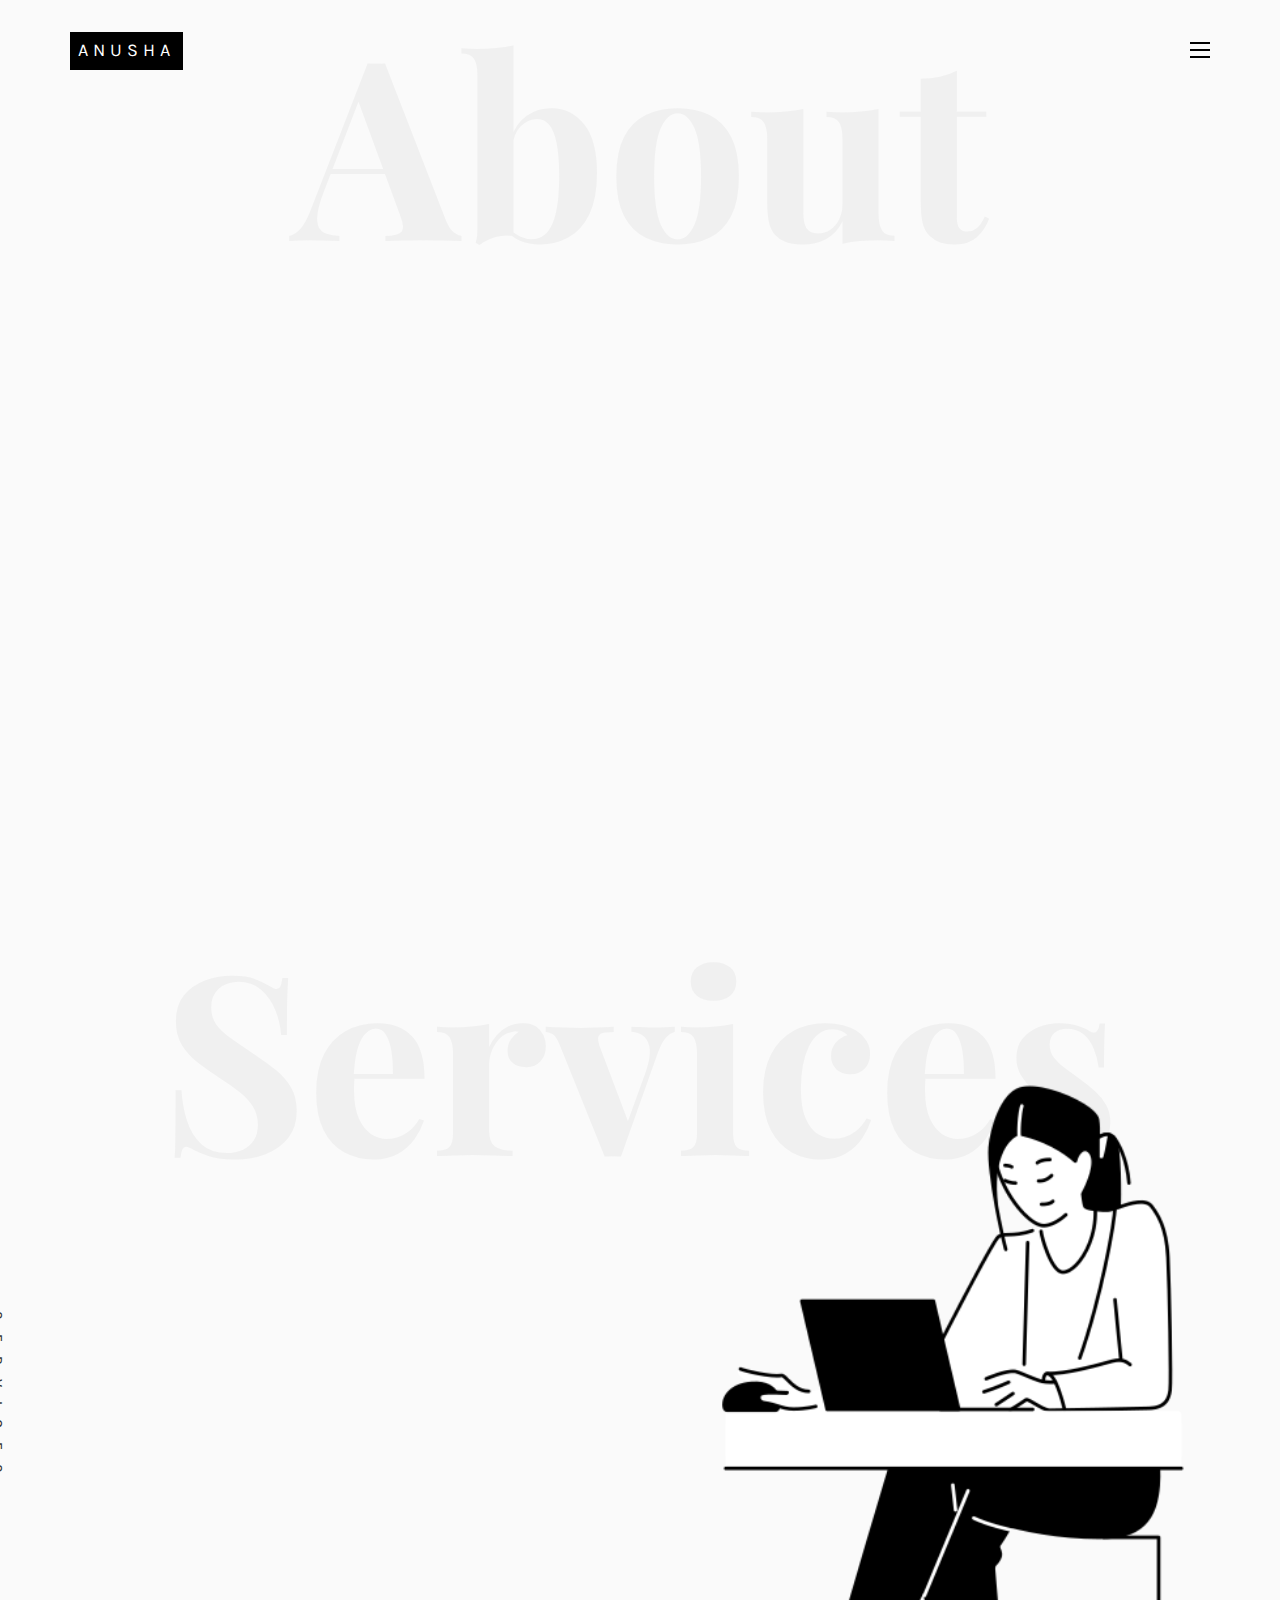
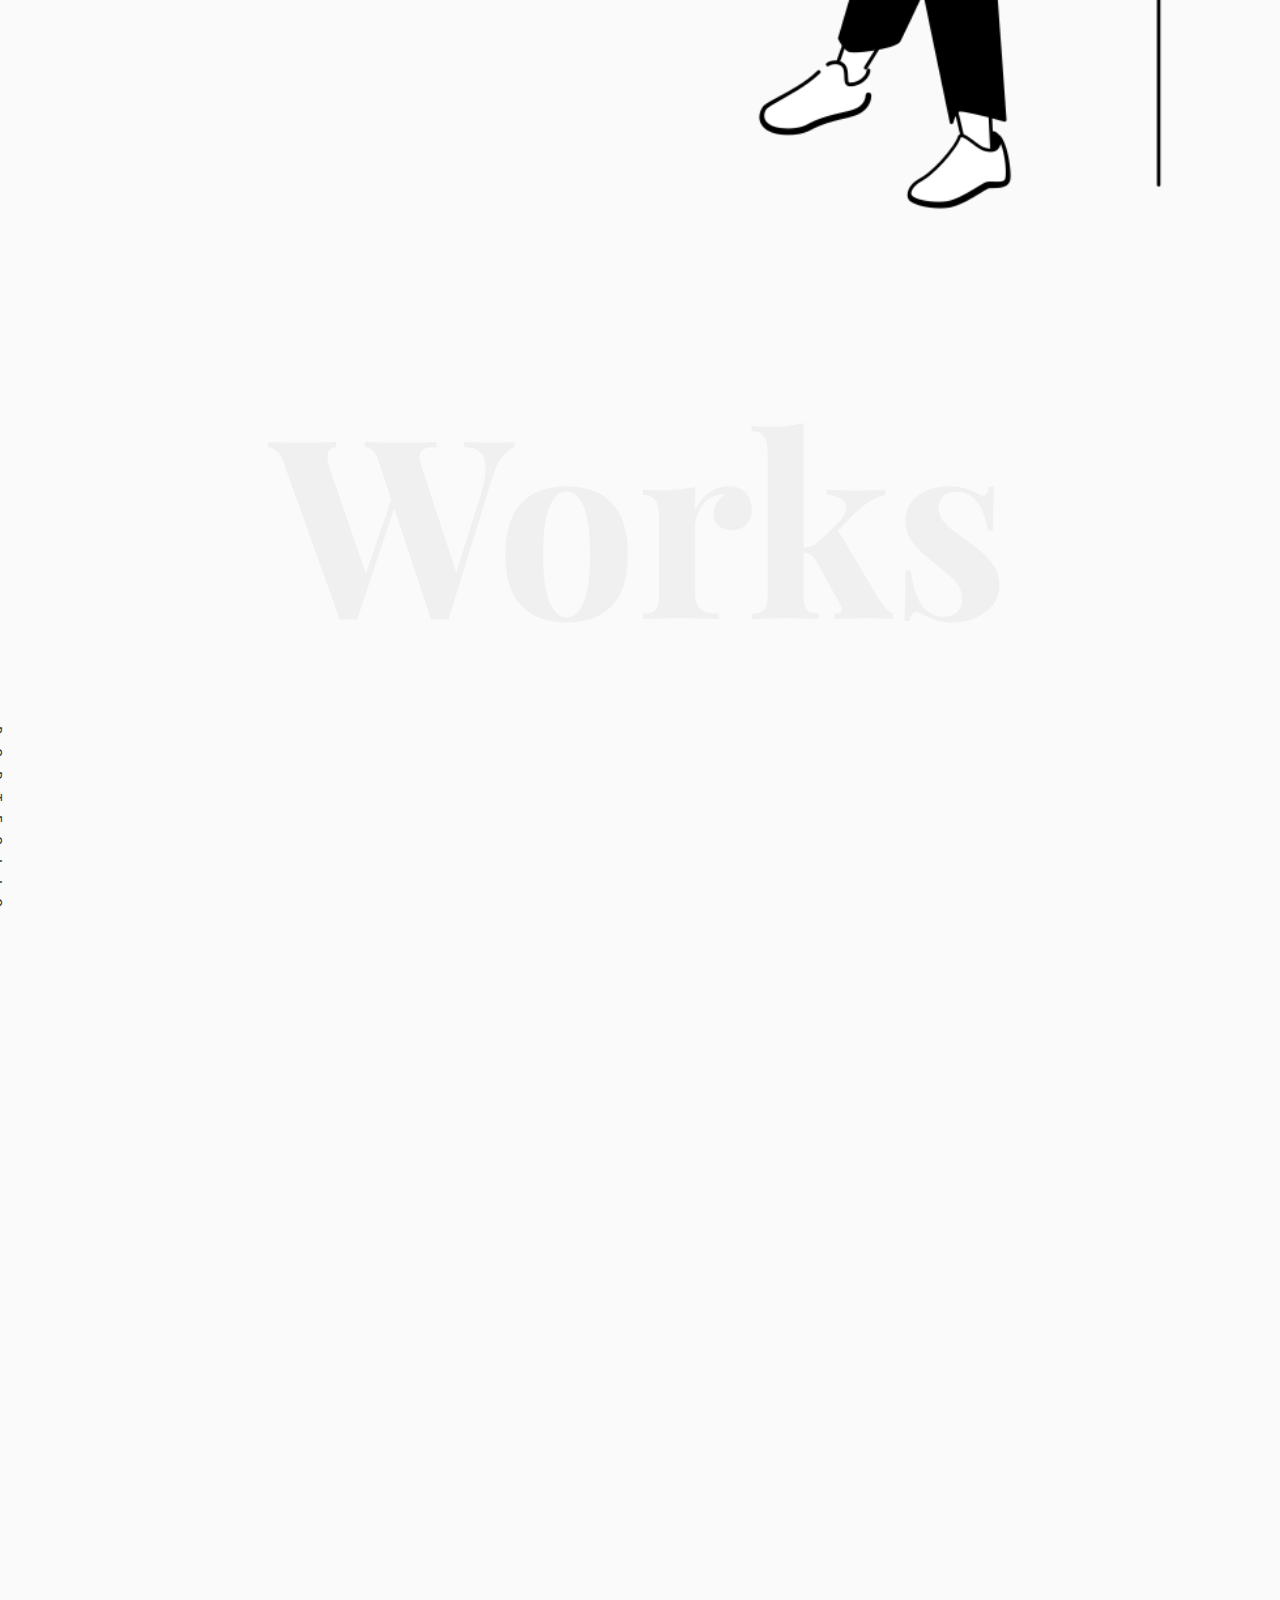
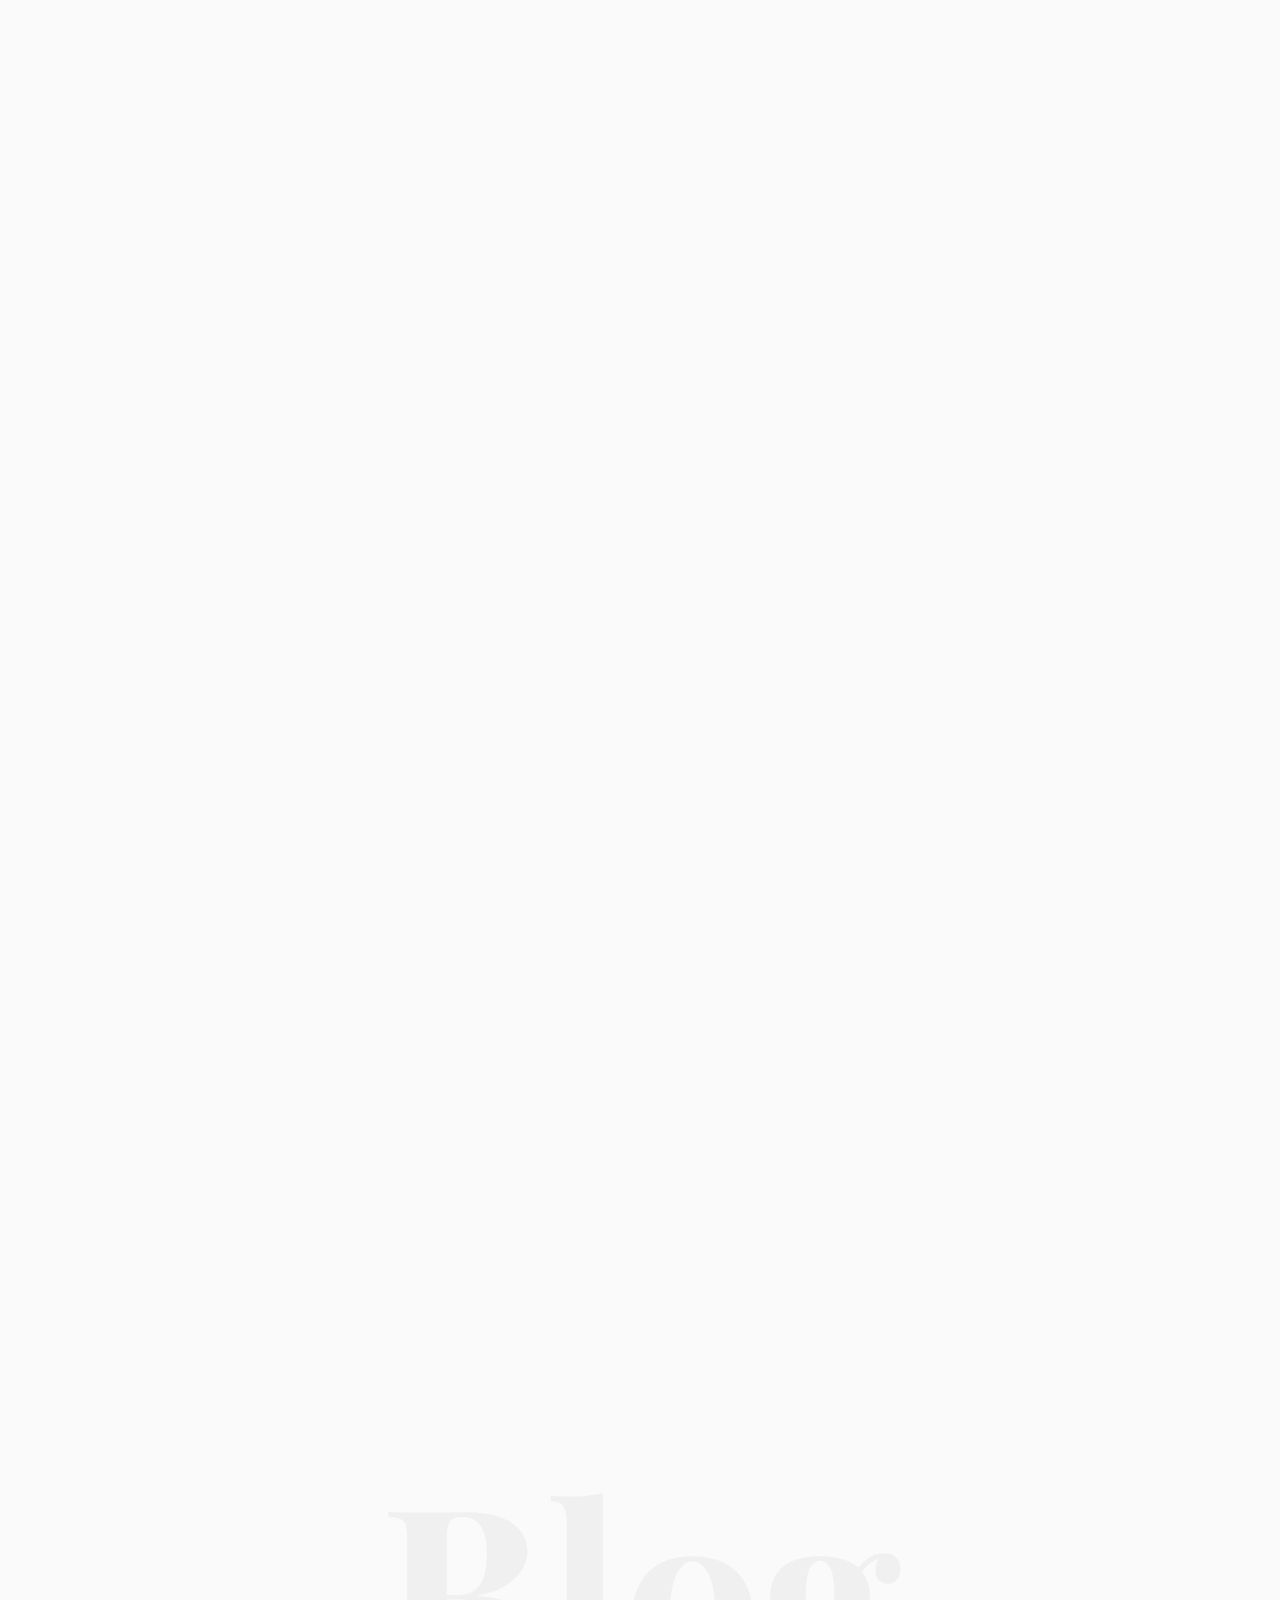
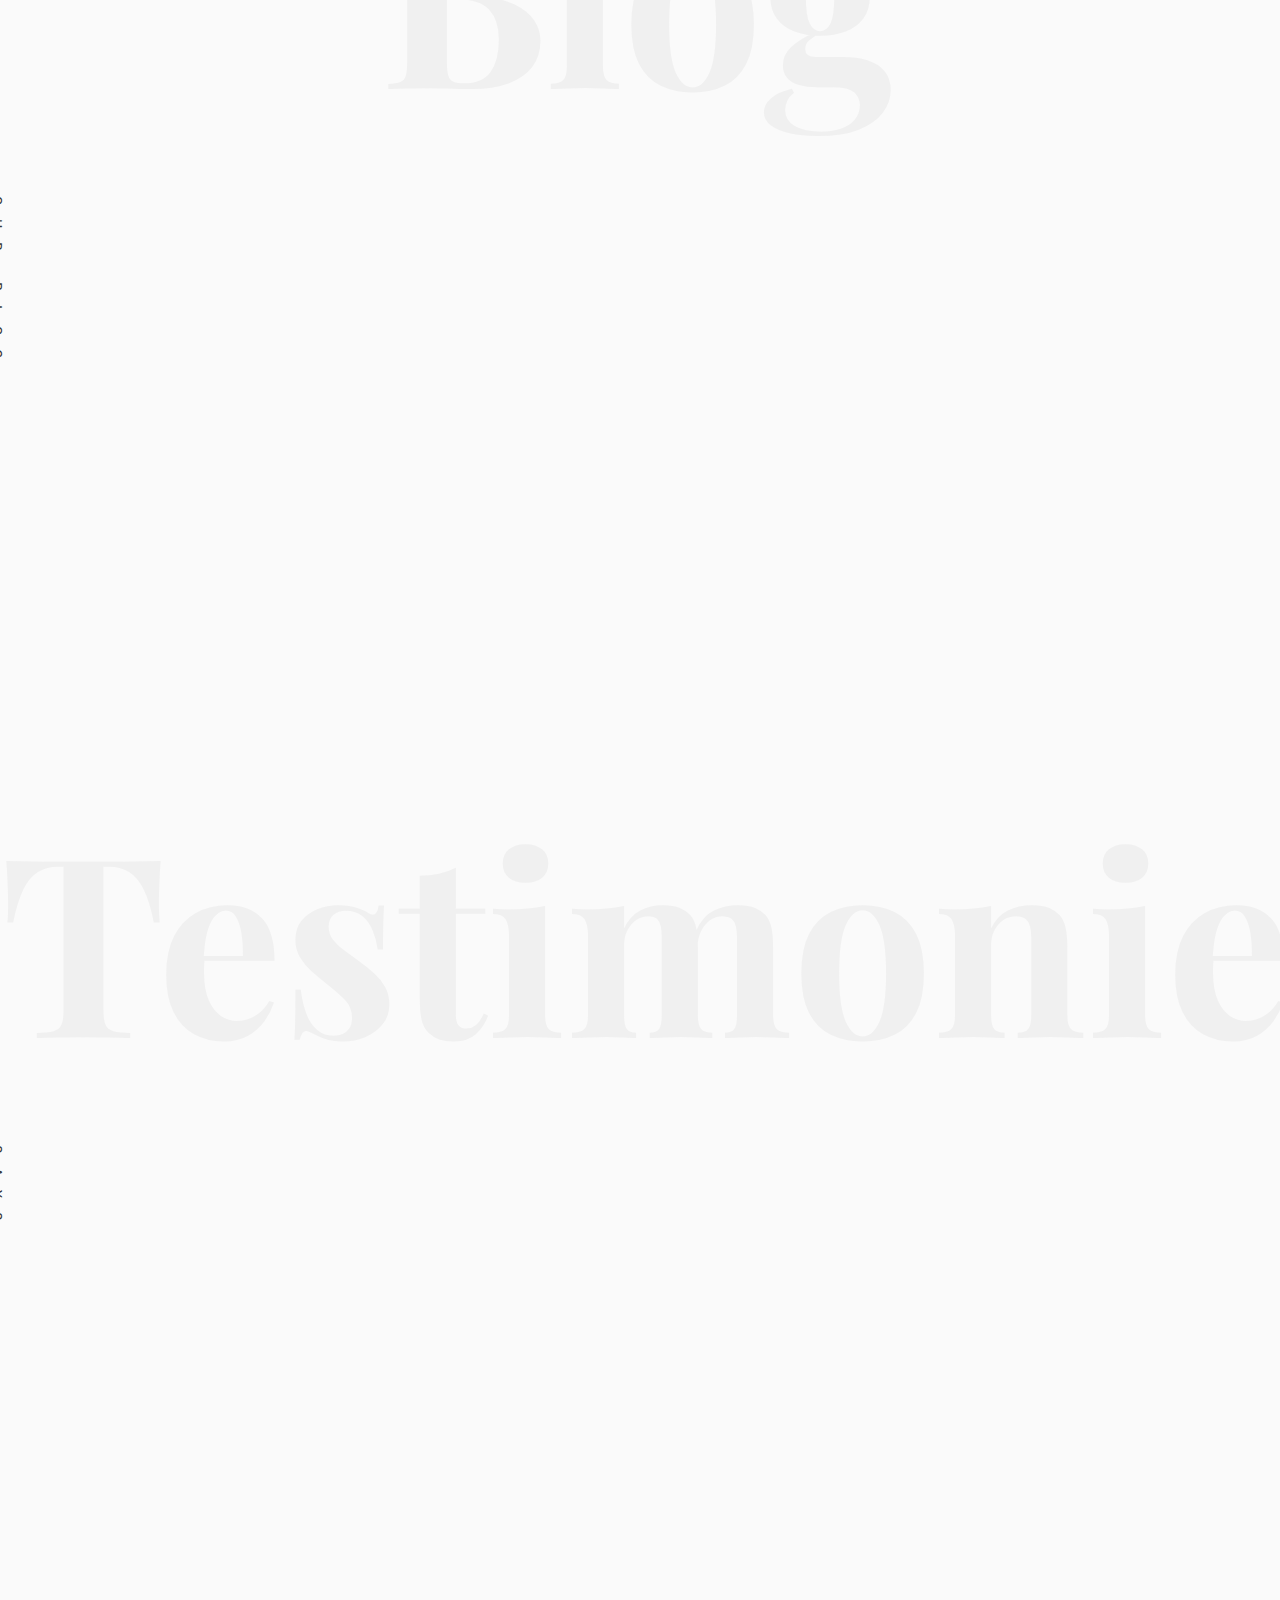
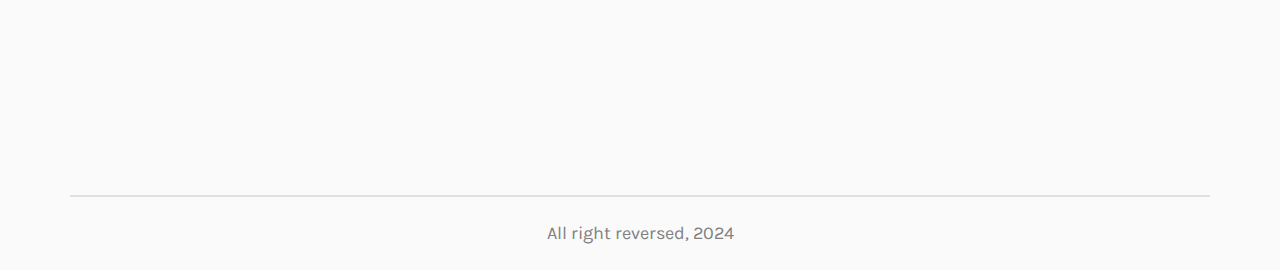
==== commit fc77899c: "img added" ====
--- a/index.html
+++ b/index.html
@@ -39,6 +39,7 @@
 	<link rel="stylesheet" href="css/magnific-popup.css">
 
 	<link rel="stylesheet" href="css/style.css">
+	
 
 
 	<!-- Modernizr JS -->
@@ -118,10 +119,10 @@
 					<div class="col-md-5 animate-box">
 						<div class="owl-carousel3">
 							<div class="item">
-								<img class="img-responsive about-img" src="images/about.jpg" alt="html5 bootstrap template by colorlib.com">
+								<img class="img-responsive about-img" src="images/weekday-woman-turns-around-and-waves-hello-3.png" alt="html5 bootstrap template by colorlib.com">
 							</div>
 							<div class="item">
-								<img class="img-responsive about-img" src="images/about-2.jpg" alt="html5 bootstrap template by colorlib.com">
+								<img class="img-responsive about-img" src="images/weekday-female-customer-service-operator-1.png" alt="html5 bootstrap template by colorlib.com">
 							</div>
 						</div>
 					</div>
@@ -207,7 +208,7 @@
 									</div>
 								</div>
 							</div>
-							<div class="one-forth services-img" style="background-image: url(images/skills.svg); background-size: contain;">
+							<div class="one-forth services-img" style="background-image: url(images/weekday-young-woman-working-on-a-computer.png); background-size: contain;">
 							</div>
 						</div>
 					</div>
